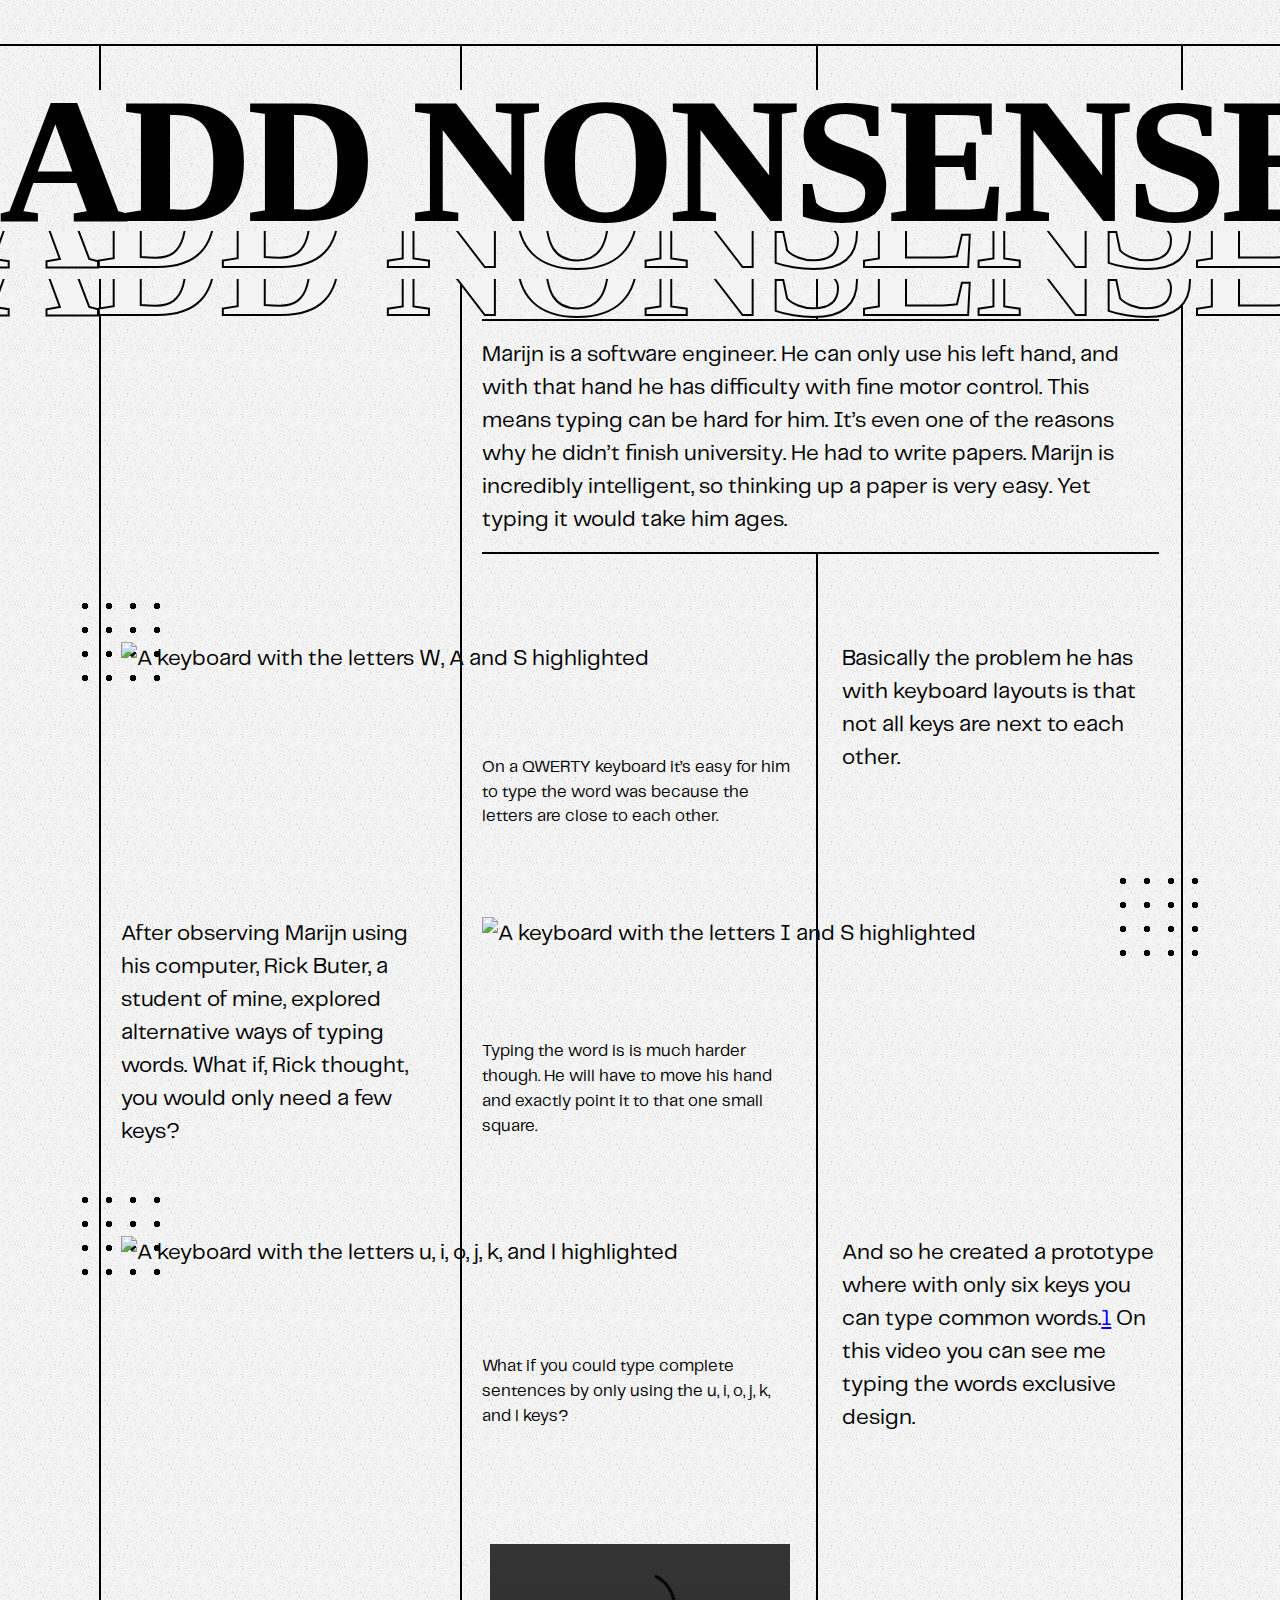
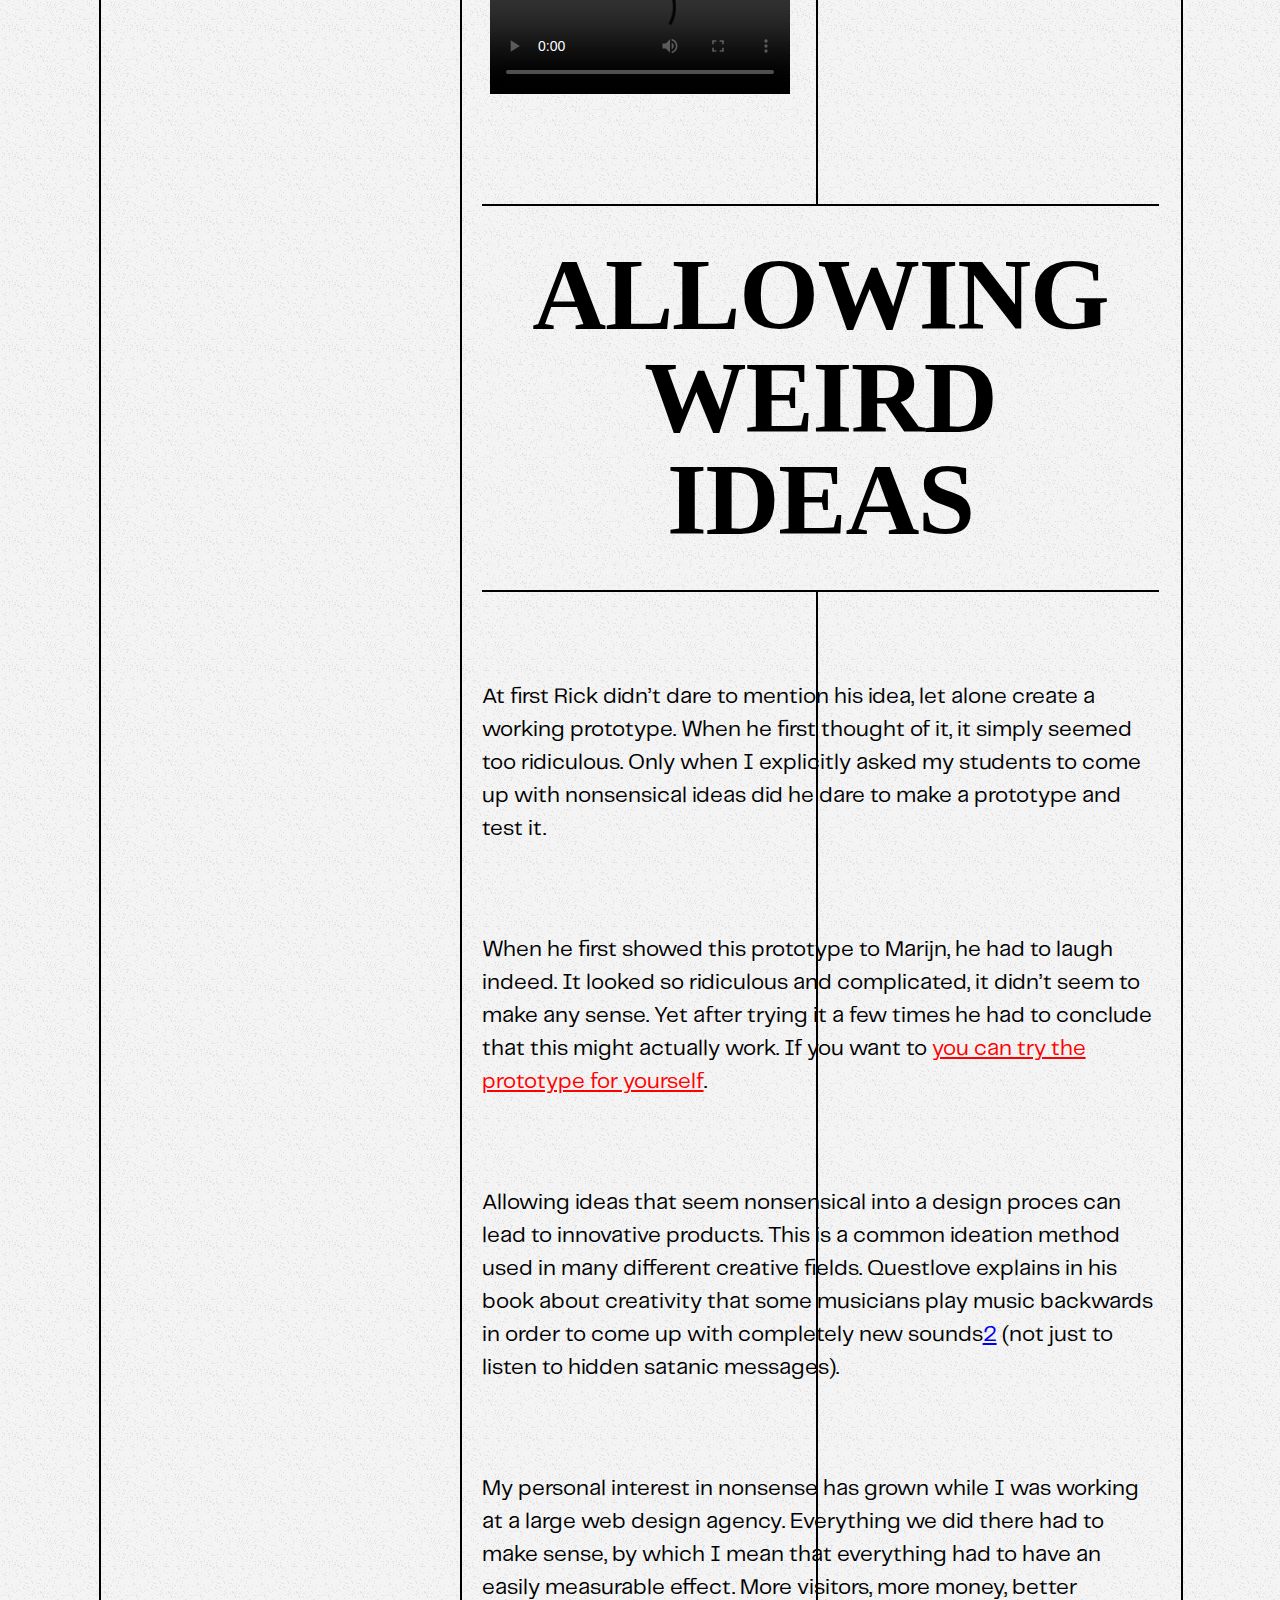
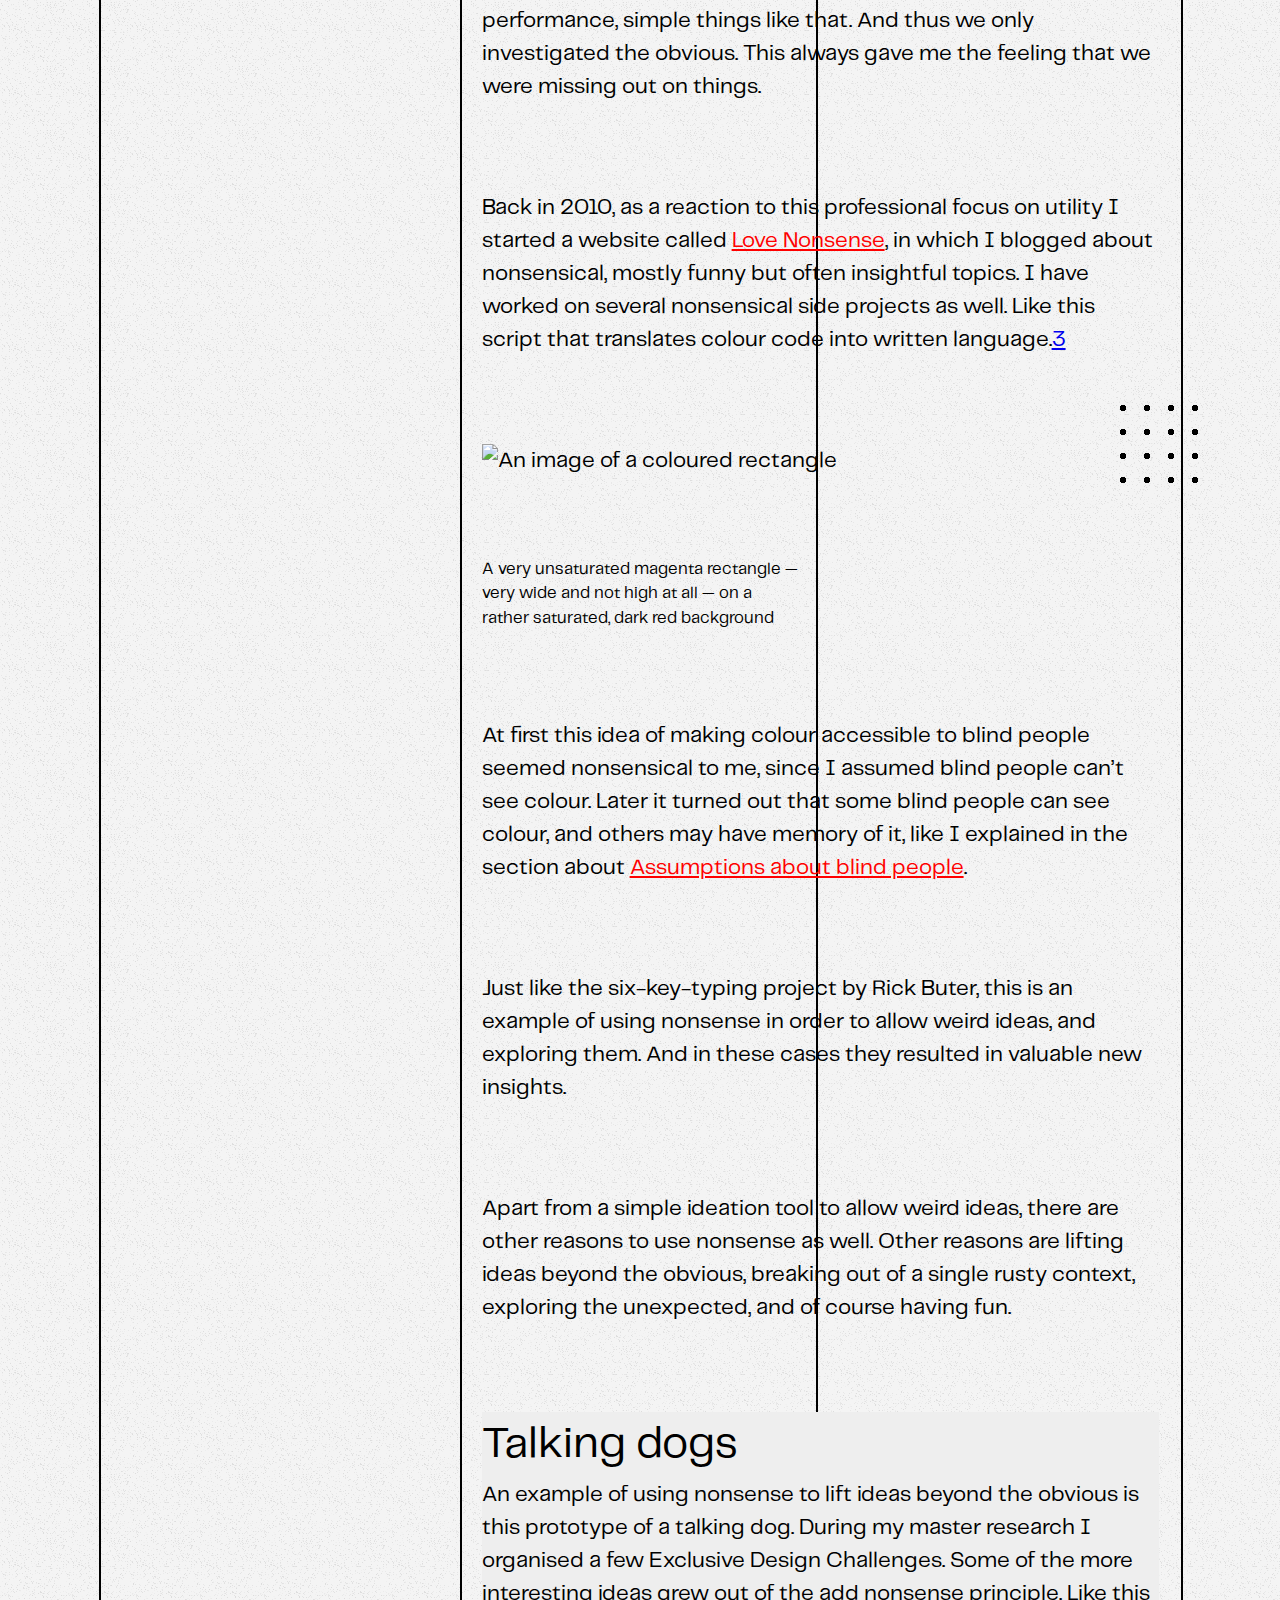
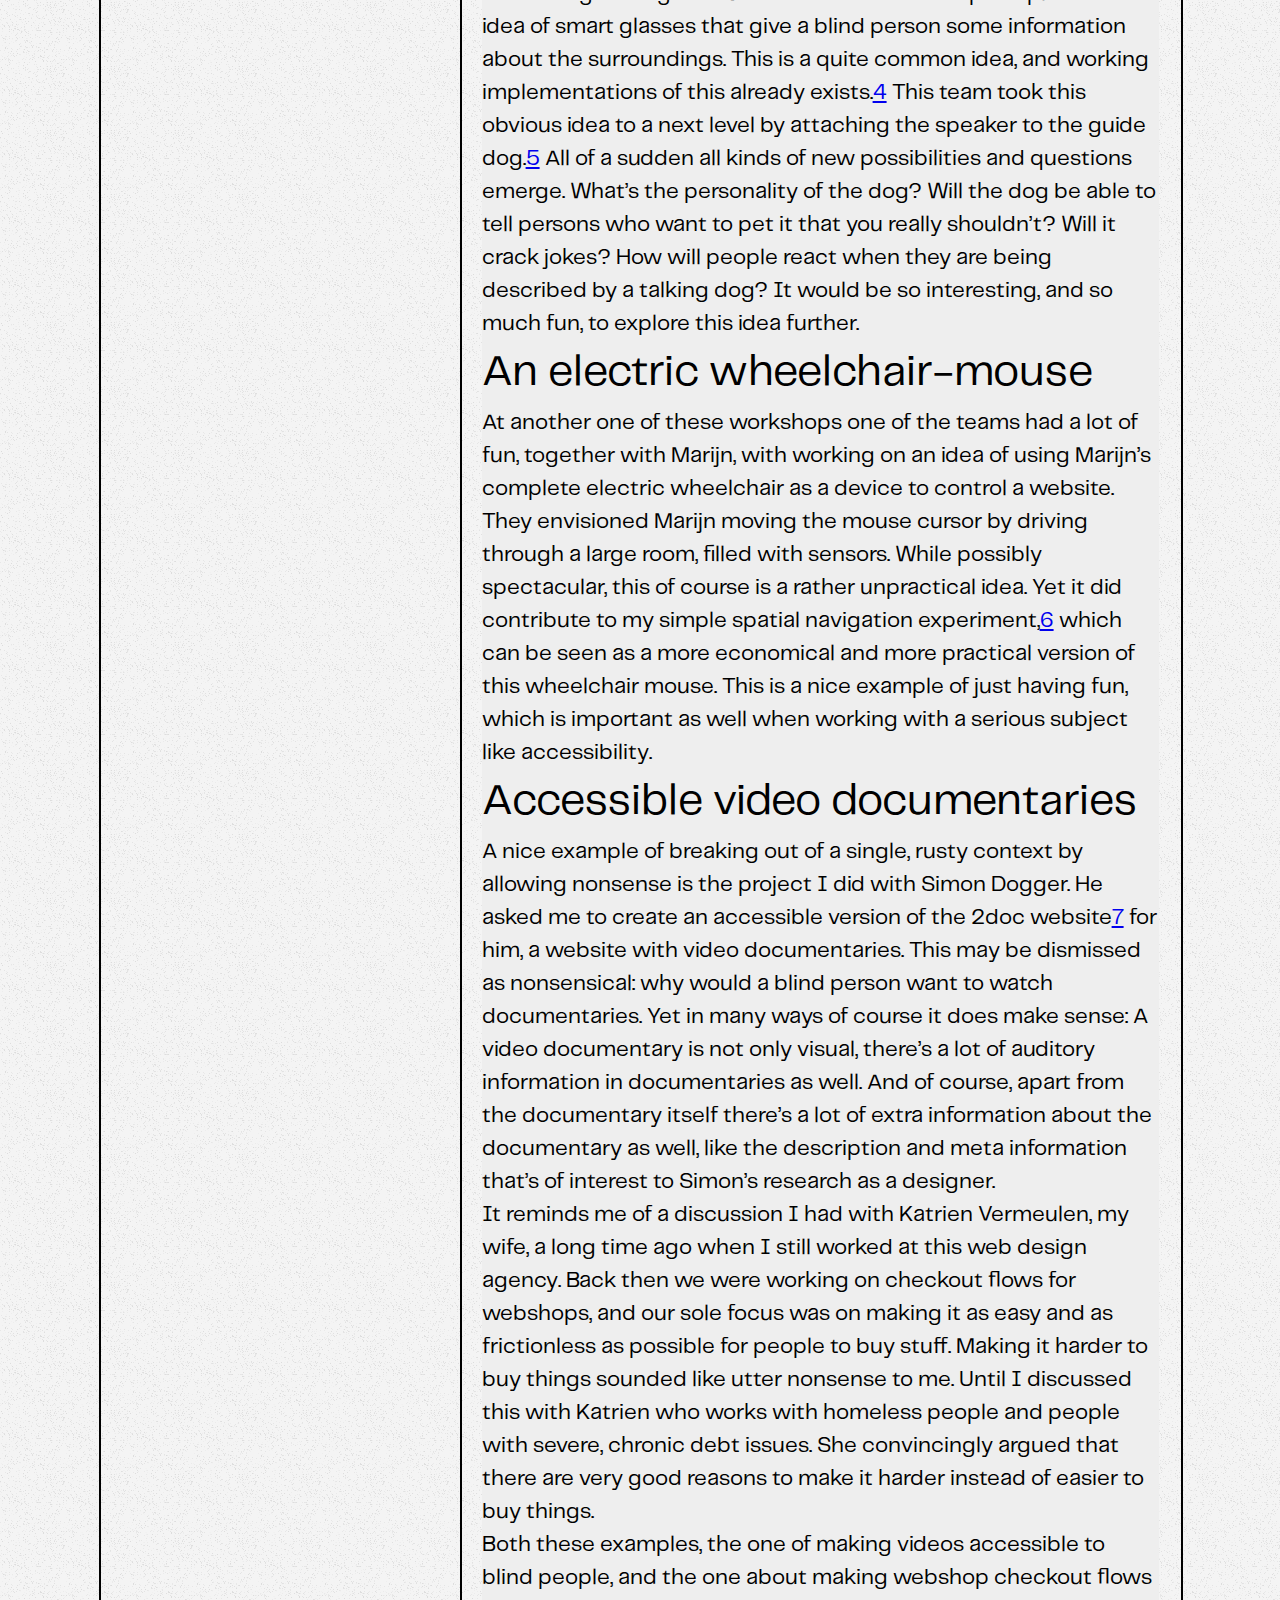
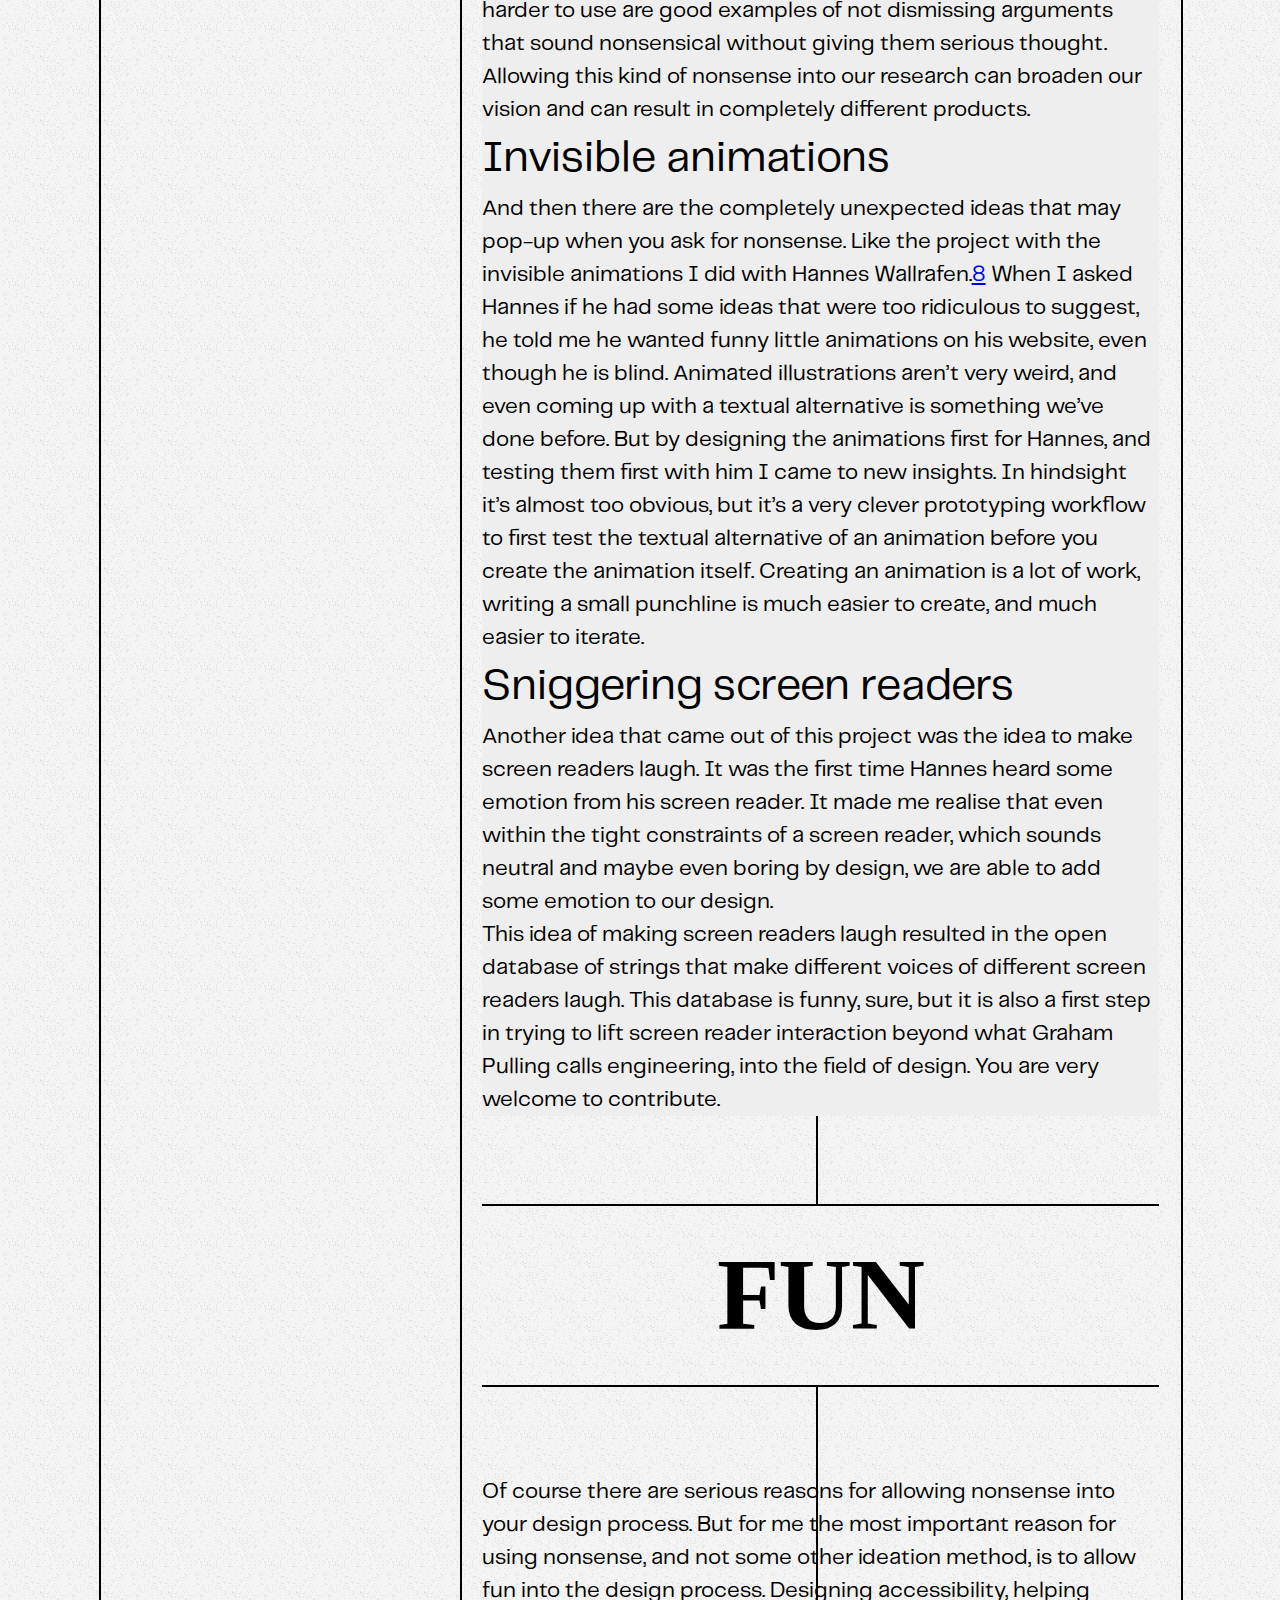
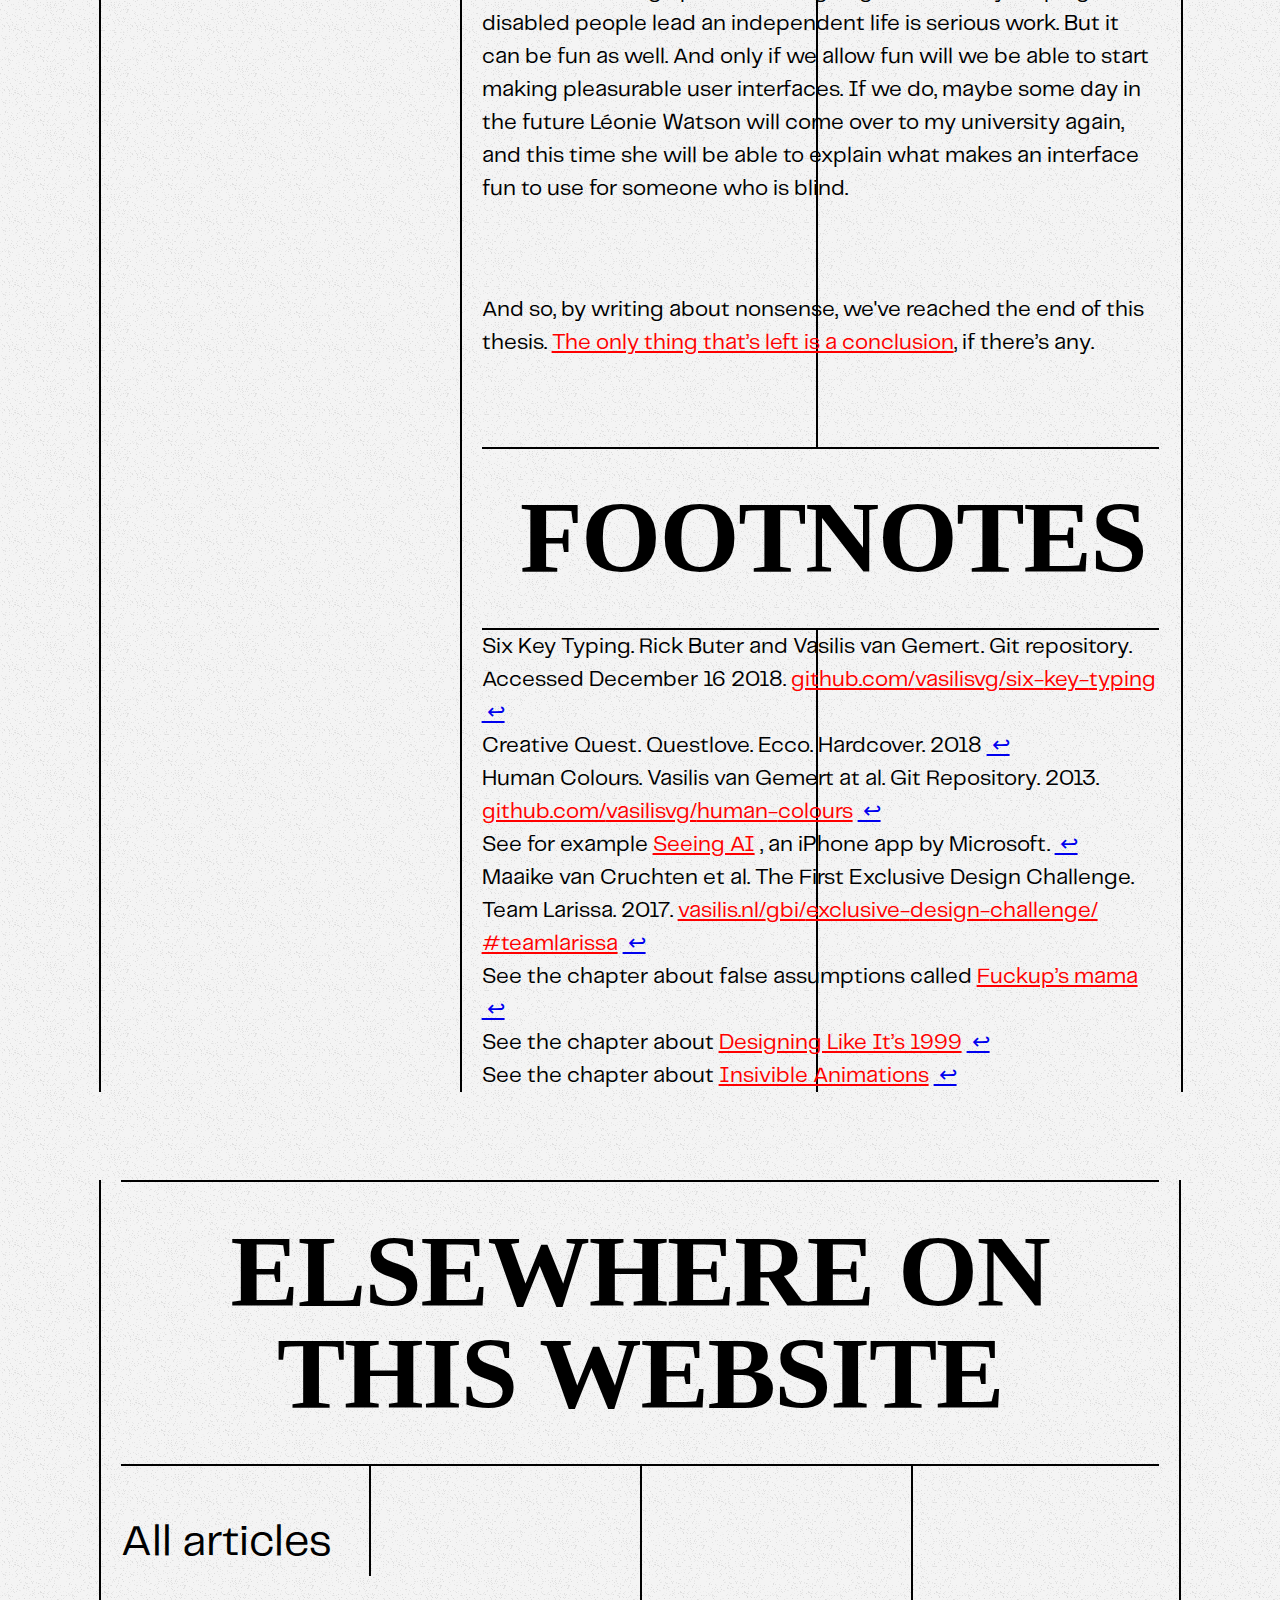
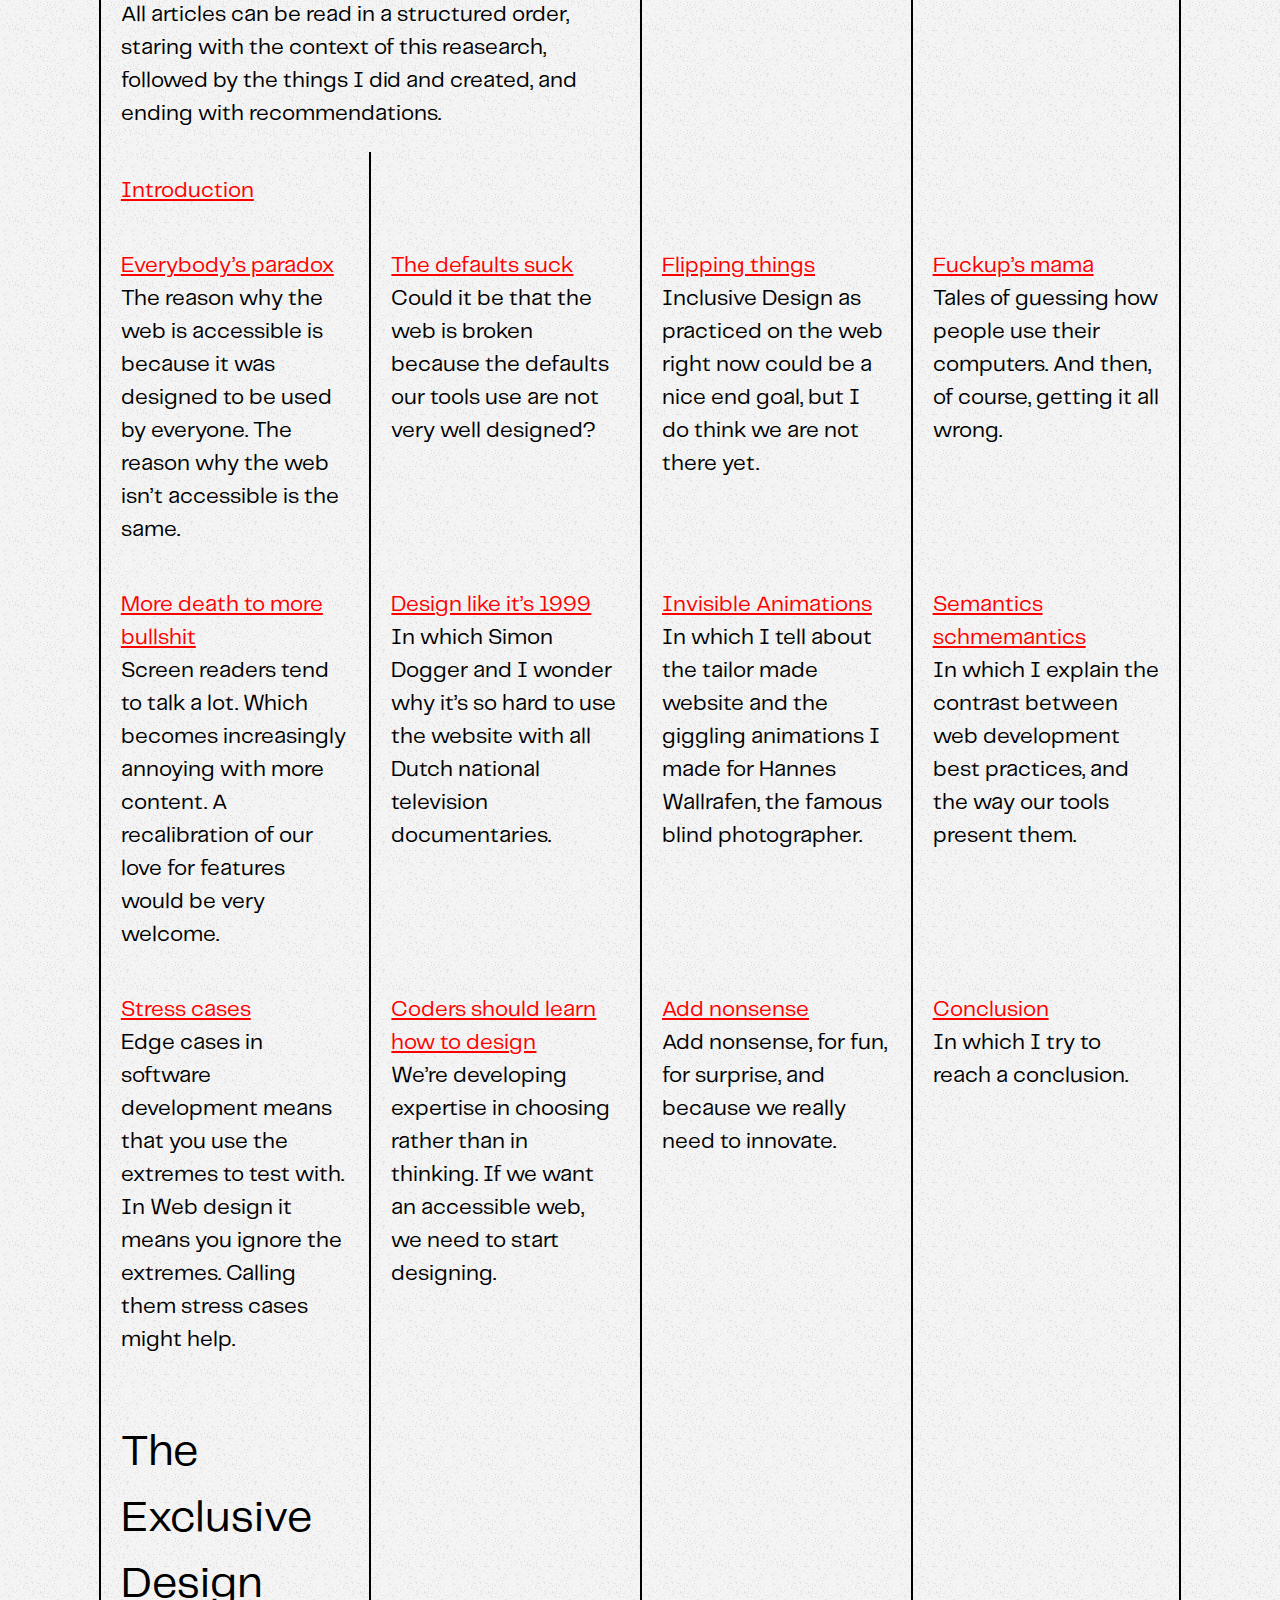
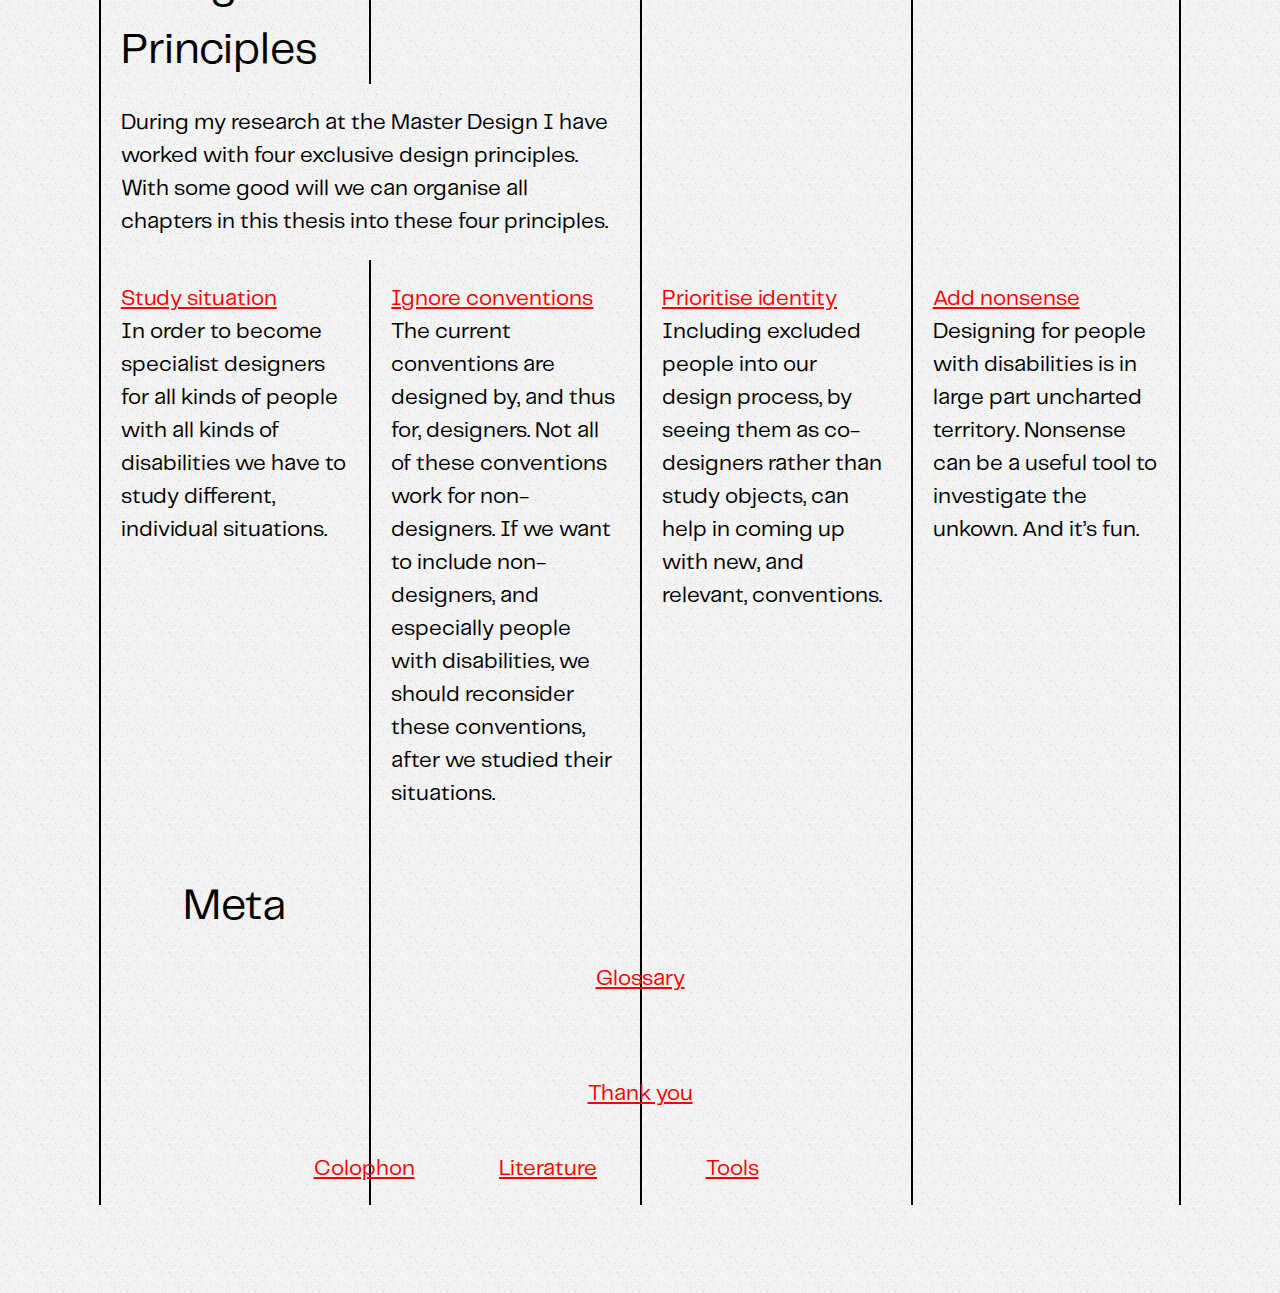
==== zengarden/index.html @ 87283e1d "Work in progress, end of week 2" ====
<!DOCTYPE html>
<html lang="en">
<head>
	<meta charset="utf-8"/>
	<title>Add nonsense</title>
	<meta name="viewport" content="width=device-width, initial-scale=1">
	<link rel="stylesheet" href="styles.css">
</head>
<body>

<main>
	<h1>Add nonsense</h1>

	<p>Marijn is a software engineer. He can only use his left hand, and with that hand he has difficulty with fine motor control. This means typing can be hard for him. It’s even one of the reasons why he didn’t finish university. He had to write papers. Marijn is incredibly intelligent, so thinking up a paper is very easy. Yet typing it would take him ages.</p>

	<p>Basically the problem he has with keyboard layouts is that not all keys are next to each other.</p>

	<figure>
		<img src="https://exclusive-design.vasilis.nl/images/marijn-was.jpg" alt="A keyboard with the letters W, A and S highlighted" />
		<figcaption>On a QWERTY keyboard it’s easy for him to type the word <em>was</em> because the letters are close to each other.</figcaption>
	</figure>

	<figure>
		<img src="https://exclusive-design.vasilis.nl/images/marijn-is.jpg" alt="A keyboard with the letters I and S highlighted" />
		<figcaption>Typing the word <em>is</em> is much harder though. He will have to move his hand and exactly point it to that one small square.</figcaption>
	</figure>

	<p>After observing Marijn using his computer, Rick Buter, a student of mine, explored alternative ways of typing words. What if, Rick thought, you would only need a few keys?</p>

	<figure>
		<img src="https://exclusive-design.vasilis.nl/images/marijn-prototype.jpg" alt="A keyboard with the letters u, i, o, j, k, and l highlighted" />
		<figcaption>What if you could type complete sentences by only using the u, i, o, j, k, and l keys?</figcaption>
	</figure>

	<p>And so he created a prototype where <a>with only six keys you can type common words.</a><a href="#fn-1" id="fnref-1" title="see footnote" class="footnote"><sup>1</sup></a> On this video you can see me typing the words <em>exclusive design</em>.</p>

	<video controls="">
		<source src="https://exclusive-design.vasilis.nl/images/six-key.mp4" type="video/mp4">
		<source src="https://exclusive-design.vasilis.nl/images/six-key.webm" type="video/webm">
	</video>

	<h2 id="allowingweirdideas">Allowing weird ideas</h2>

	<p>At first Rick didn’t dare to mention his idea, let alone create a working prototype. When he first thought of it, it simply seemed too ridiculous. Only when I explicitly asked my students to come up with nonsensical ideas did he dare to make a prototype and test it.</p>

	<p>When he first showed this prototype to Marijn, he had to laugh indeed. It looked so ridiculous and complicated, it didn&#8217;t seem to make any sense. Yet after trying it a few times he had to conclude that this might actually work. If you want to <a href="https://vasilisvg.github.io/six-key-typing/">you can try the prototype for yourself</a>.</p>

	<p>Allowing ideas that seem nonsensical into a design proces can lead to innovative products. This is a common ideation method used in many different creative fields. Questlove explains in his book about creativity that some <a>musicians play music backwards in order to come up with completely new sounds</a><a href="#fn-2" id="fnref-2" title="see footnote" class="footnote"><sup>2</sup></a> (not just to listen to hidden satanic messages).</p>

	<p>My personal interest in nonsense has grown while I was working at a large web design agency. Everything we did there had to make sense, by which I mean that everything had to have an easily measurable effect. More visitors, more money, better performance, simple things like that. And thus we only investigated the obvious. This always gave me the feeling that we were missing out on things.</p>

	<p>Back in 2010, as a reaction to this professional focus on <em>utility</em> I started a website called <a href="https://lovenonsense.com/">Love Nonsense</a>, in which I blogged about nonsensical, mostly funny but often insightful topics. I have worked on several nonsensical side projects as well. Like this <a>script that translates colour code into written language.</a><a href="#fn-3" id="fnref-3" title="see footnote" class="footnote"><sup>3</sup></a></p>

	<figure>
		<img src="https://exclusive-design.vasilis.nl/images/rectangle.png" alt="An image of a coloured rectangle"/></div>
		<figcaption>A very unsaturated magenta rectangle — very wide and not high at all — on a rather saturated, dark red background</figcaption>
	</figure>

	<p>At first this idea of making colour accessible to blind people seemed nonsensical to me, since I assumed blind people can’t see colour. Later it turned out that some blind people can see colour, and others may have memory of it, like I explained in the section about <a href="https://exclusive-design.vasilis.nl/fuckups-mama/#assumptionsaboutblindpeople">Assumptions about blind people</a>.</p>

	<p>Just like the six-key-typing project by Rick Buter, this is an example of using nonsense in order to allow weird ideas, and exploring them. And in these cases they resulted in valuable new insights.</p>

	<p>Apart from a simple ideation tool to allow weird ideas, there are other reasons to use nonsense as well. Other reasons are lifting ideas beyond the obvious, breaking out of a single rusty context, exploring the unexpected, and of course having fun.</p>

	<aside>
		<h3 id="talkingdogs">Talking dogs</h3>

		<p>An example of using nonsense to lift ideas beyond the obvious is this prototype of a talking dog. During my master research I organised a few Exclusive Design Challenges. Some of the more interesting ideas grew out of the <em>add nonsense</em> principle. Like this idea of smart glasses that give a blind person some information about the surroundings. This is a quite common idea, and <a>working implementations of this already exists.</a><a href="#fn-4" id="fnref-4" title="see footnote" class="footnote"><sup>4</sup></a> This team took this obvious idea to a next level by <a>attaching the speaker to the guide dog.</a><a href="#fn-5" id="fnref-5" title="see footnote" class="footnote"><sup>5</sup></a> All of a sudden all kinds of new possibilities and questions emerge. What’s the personality of the dog? Will the dog be able to tell persons who want to pet it that you really shouldn’t? Will it crack jokes? How will people react when they are being described by a talking dog? It would be so interesting, and so much fun, to explore this idea further.</p>
		
		<h3 id="anelectricwheelchair-mouse">An electric wheelchair-mouse</h3>
		
		<p>At another one of these workshops one of the teams had a lot of fun, together with Marijn, with working on an idea of using Marijn’s complete electric wheelchair as a device to control a website. They envisioned Marijn moving the mouse cursor by driving through a large room, filled with sensors. While possibly spectacular, this of course is a rather unpractical idea. Yet it did contribute to my <a>simple spatial navigation experiment,</a><a href="#fn-6" id="fnref-6" title="see footnote" class="footnote"><sup>6</sup></a> which can be seen as a more economical and more practical version of this wheelchair mouse. This is a nice example of just having fun, which is important as well when working with a serious subject like accessibility.</p>
		
		<h3 id="accessiblevideodocumentaries">Accessible video documentaries</h3>
		
		<p>A nice example of breaking out of a single, rusty context by allowing nonsense is the project I did with Simon Dogger. He asked me to create <a>an accessible version of the 2doc website</a><a href="#fn-7" id="fnref-7" title="see footnote" class="footnote"><sup>7</sup></a> for him, a website with video documentaries. This may be dismissed as nonsensical: why would a blind person want to watch documentaries. Yet in many ways of course it does make sense: A video documentary is not only visual, there’s a lot of auditory information in documentaries as well. And of course, apart from the documentary itself there’s a lot of extra information about the documentary as well, like the description and meta information that’s of interest to Simon’s research as a designer.</p>
		
		<p>It reminds me of a discussion I had with Katrien Vermeulen, my wife, a long time ago when I still worked at this web design agency. Back then we were working on checkout flows for webshops, and our sole focus was on making it as easy and as frictionless as possible for people to buy stuff. Making it harder to buy things sounded like utter nonsense to me. Until I discussed this with Katrien who works with homeless people and people with severe, chronic debt issues. She convincingly argued that there are very good reasons to make it harder instead of easier to buy things.</p>
		
		<p>Both these examples, the one of making videos accessible to blind people, and the one about making webshop checkout flows harder to use are good examples of not dismissing arguments that sound nonsensical without giving them serious thought. Allowing this kind of nonsense into our research can broaden our vision and can result in completely different products.</p>
		
		<h3 id="invisibleanimations">Invisible animations</h3>
		
		<p>And then there are the completely unexpected ideas that may pop-up when you ask for nonsense. Like the project with <a>the invisible animations I did with Hannes Wallrafen.</a><a href="#fn-8" id="fnref-8" title="see footnote" class="footnote"><sup>8</sup></a> When I asked Hannes if he had some ideas that were too ridiculous to suggest, he told me he wanted funny little animations on his website, even though he is blind. Animated illustrations aren’t very weird, and even coming up with a textual alternative is something we&#8217;ve done before. But by designing the animations first for Hannes, and testing them first with him I came to new insights. In hindsight it’s almost too obvious, but it’s a very clever prototyping workflow to first test the textual alternative of an animation before you create the animation itself. Creating an animation is a lot of work, writing a small punchline is much easier to create, and much easier to iterate.</p>
		
		<h3 id="sniggeringscreenreaders">Sniggering screen readers</h3>
		
		<p>Another idea that came out of this project was the idea to make screen readers laugh. It was the first time Hannes heard some emotion from his screen reader. It made me realise that even within the tight constraints of a screen reader, which sounds neutral and maybe even boring by design, we are able to add some emotion to our design.</p>
		
		<p>This idea of making screen readers laugh resulted in the open database of strings that make different voices of different screen readers laugh. This database is funny, sure, but it is also a first step in trying to lift screen reader interaction beyond what Graham Pulling calls engineering, into the field of design. You are very welcome to contribute.</p>
			
	</aside>


	<h2 id="fun">Fun</h2>

	<p>Of course there are serious reasons for allowing nonsense into your design process. But for me the most important reason for using nonsense, and not some other ideation method, is to allow <em>fun</em> into the design process. Designing accessibility, helping disabled people lead an independent life is serious work. But it can be fun as well. And only if we allow fun will we be able to start making pleasurable user interfaces. If we do, maybe some day in the future Léonie Watson will come over to my university again, and this time she will be able to explain what makes an interface fun to use for someone who is blind.</p>

	<p>And so, by writing about nonsense, we've reached the end of this thesis. <a href="https://exclusive-design.vasilis.nl/conclusion/">The only thing that’s left is a conclusion</a>, if there’s any.</p>

	<section>
		<h2>footnotes</h2>
		<ol>
			<li id="fn-1">
				<p>Six Key Typing. Rick Buter and Vasilis van Gemert. Git repository. Accessed December 16 2018. <a href="https://github.com/vasilisvg/six-key-typing">github.com/<wbr>vasilisvg/<wbr>six-<wbr>key-<wbr>typing</a> <a href="#fnref-1" title="return to body" class="reversefootnote">&#160;&#8617;</a></p>
			</li>
			<li id="fn-2">
				<p>Creative Quest. Questlove. Ecco. Hardcover. 2018 <a href="#fnref-2" title="return to body" class="reversefootnote">&#160;&#8617;</a></p>
			</li>
			<li id="fn-3">
				<p>Human Colours. Vasilis van Gemert at al. Git Repository. 2013. <a href="https://github.com/vasilisvg/human-colours">github.com/<wbr>vasilisvg/<wbr>human-<wbr>colours</a> <a href="#fnref-3" title="return to body" class="reversefootnote">&#160;&#8617;</a></p>
			</li>
			<li id="fn-4">
				<p>See for example <a href="https://www.microsoft.com/en-us/seeing-ai/">Seeing AI</a> , an iPhone app by Microsoft. <a href="#fnref-4" title="return to body" class="reversefootnote">&#160;&#8617;</a></p>
			</li>
			<li id="fn-5">
				<p>Maaike van Cruchten et al. The First Exclusive Design Challenge. Team Larissa. 2017. <a href="https://vasilis.nl/gbi/exclusive-design-challenge/#teamlarissa">vasilis.nl/<wbr>gbi/<wbr>exclusive-<wbr>design-<wbr>challenge/<wbr>#teamlarissa</a> <a href="#fnref-5" title="return to body" class="reversefootnote">&#160;&#8617;</a></p>
			</li>
			<li id="fn-6">
				<p>See the chapter about false assumptions called <a href="https://exclusive-design.vasilis.nl/fuckups-mama/">Fuckup’s mama</a> <a href="#fnref-6" title="return to body" class="reversefootnote">&#160;&#8617;</a></p>
			</li>
			<li id="fn-7">
				<p>See the chapter about <a href="https://exclusive-design.vasilis.nl/design-like-its-1999/">Designing Like It’s 1999</a> <a href="#fnref-7" title="return to body" class="reversefootnote">&#160;&#8617;</a></p>
			</li>
			<li id="fn-8">
				<p>See the chapter about <a href="https://exclusive-design.vasilis.nl/invisible-animations/">Insivible Animations</a> <a href="#fnref-8" title="return to body" class="reversefootnote">&#160;&#8617;</a></p>
			</li>
		</ol>
	</section>

</main>

<footer>
	<h2>Elsewhere on this website</h2>
	<section>
		<h3>All articles</h3>
		<p>All articles can be read in a structured order, staring with the context of this reasearch, followed by the things I did and created, and ending with recommendations.</p>
		<ul>
			<li>
				<p><a href="https://exclusive-design.vasilis.nl/">Introduction</a></p></li>
			<li>
				<p><a href="https://exclusive-design.vasilis.nl/everybodys-paradox/">Everybody’s paradox</a></p>
				<p>The reason why the web is accessible is because it was designed to be used by everyone. The reason why the web isn’t accessible is the same.</p>
			</li>
			<li>
				<p><a href="https://exclusive-design.vasilis.nl/the-defaults-suck/">The defaults suck</a></p>
				<p>Could it be that the web is broken because the defaults our tools use are not very well designed?</p>
			</li>
			<li>
				<p><a href="https://exclusive-design.vasilis.nl/flipping-things/">Flipping things</a></p>
				<p>Inclusive Design as practiced on the web right now could be a nice end goal, but I do think we are not there yet.</p>
			</li>
			<li>
				<p><a href="https://exclusive-design.vasilis.nl/fuckups-mama/">Fuckup’s mama</a></p>
				<p>Tales of guessing how people use their computers. And then, of course, getting it all wrong.</p>
			</li>
			<li>
				<p><a href="https://exclusive-design.vasilis.nl/more-death-to-more-bullshit/">More death to more bullshit</a></p>
				<p>Screen readers tend to talk a lot. Which becomes increasingly annoying with more content. A recalibration of our love for features would be very welcome.</p>
			</li>
			<li>
				<p><a href="https://exclusive-design.vasilis.nl/design-like-its-1999/">Design like it’s 1999</a></p>
				<p>In which Simon Dogger and I wonder why it’s so hard to use the website with all Dutch national television documentaries.</p>
			</li>
			<li>
				<p><a href="https://exclusive-design.vasilis.nl/invisible-animations/">Invisible Animations</a></p>
				<p>In which I tell about the tailor made website and the giggling animations I made for Hannes Wallrafen, the famous blind photographer.</p>
			</li>
			<li>
				<p><a href="https://exclusive-design.vasilis.nl/semantics-schmemantics/">Semantics schmemantics</a></p>
				<p>In which I explain the contrast between web development best practices, and the way our tools present them.</p>
			</li>
			<li>
				<p><a href="https://exclusive-design.vasilis.nl/stress-cases/">Stress cases</a></p>
				<p>Edge cases in software development means that you use the extremes to test with. In Web design it means you ignore the extremes. Calling them stress cases might help.</p>
			</li>
			<li>
				<p><a href="https://exclusive-design.vasilis.nl/coders-should-learn-how-to-design/">Coders should learn how to design</a></p>
				<p>We’re developing expertise in choosing rather than in thinking. If we want an accessible web, we need to start designing.</p>
			</li>
			<li>
				<p><a href="https://exclusive-design.vasilis.nl/add-nonsense/">Add nonsense</a></p>
				<p>Add nonsense, for fun, for surprise, and because we really need to innovate.</p>
			</li>
			<li>
				<p><a href="https://exclusive-design.vasilis.nl/conclusion/">Conclusion</a></p>
				<p>In which I try to reach a conclusion.</p>
			</li>
		</ul>
	</section>
	<section>
		<h3>The Exclusive Design Principles</h3>
		<p>During my research at the Master Design I have worked with four exclusive design principles. With some good will we can organise all chapters in this thesis into these four principles.</p>
		<ol>
			<li>
				<p><a href="https://exclusive-design.vasilis.nl/principles/study-situation/">Study situation</a></p>
				<p>In order to become specialist designers for all kinds of people with all kinds of disabilities we have to study different, individual situations.</p>
			</li>
			<li>
				<p><a href="https://exclusive-design.vasilis.nl/principles/ignore-conventions/">Ignore conventions</a></p>
				<p>The current conventions are designed by, and thus for, designers. Not all of these conventions work for non-designers. If we want to include non-designers, and especially people with disabilities, we should reconsider these conventions, after we studied their situations.</p>
			</li>
			<li>
				<p><a href="https://exclusive-design.vasilis.nl/principles/prioritise-identity/">Prioritise identity</a></p>
				<p>Including excluded people into our design process, by seeing them as co-designers rather than study objects, can help in coming up with new, and relevant, conventions.</p>
			</li>
			<li>
				<p><a href="https://exclusive-design.vasilis.nl/principles/add-nonsense/">Add nonsense</a></p>
				<p>Designing for people with disabilities is in large part uncharted territory. Nonsense can be a useful tool to investigate the unkown. And it’s fun.</p>
			</li>
		</ol>
	</section>
	<section>
		<h3>Meta</h3>
		<ul>
			<li><a href="https://exclusive-design.vasilis.nl/thesaurus/">Glossary</a></li>
			<li><a href="https://exclusive-design.vasilis.nl/colophon/">Colophon</a></li>
			<li><a href="https://exclusive-design.vasilis.nl/literature/">Literature</a></li>
			<li><a href="https://exclusive-design.vasilis.nl/thank-you/">Thank you</a></li>
			<li><a href="https://exclusive-design.vasilis.nl/tools/">Tools</a></li>
		</ul>
	</section>
</footer>
	
<!-- HTML taken and improved from https://exclusive-design.vasilis.nl/add-nonsense/ -->
</body>
</html>
---- zengarden/styles.css ----
/* http://meyerweb.com/eric/tools/css/reset/ 
   v2.0 | 20110126
   License: none (public domain)
*/

html, body, div, span, applet, object, iframe, h1, h2, h3, h4, h5, h6, p, blockquote, pre, a, abbr, acronym, address, big, cite, code, del, dfn, em, img, ins, kbd, q, s, samp, small, strike, strong, sub, sup, tt, var, b, u, i, center, dl, dt, dd, ol, ul, li, fieldset, form, label, legend, table, caption, tbody, tfoot, thead, tr, th, td, article, aside, canvas, details, embed, figure, figcaption, footer, header, hgroup, menu, nav, output, ruby, section, summary, time, mark, audio, video { margin: 0; padding: 0; border: 0; font-size: 100%; font: inherit; vertical-align: baseline; } article, aside, details, figcaption, figure, footer, header, hgroup, menu, nav, section { display: block; } body { line-height: 1; } ol, ul { list-style: none; } blockquote, q { quotes: none; } blockquote:before, blockquote:after, q:before, q:after { content: ''; content: none; } table { border-collapse: collapse; border-spacing: 0; }

/**
 * Start
 */

/* Variables */

:root {
  /* Colors */
  --black: #000;
  --white: #fff;
  --color-background: #f4f4f4;
  --color-grid-lines: #000;

  --grid-lines-width: 2px;

  /* Typography */
  --h1-font-size: 10vw;

  /* Spacing */
  --margin: 6vw;

  /* Easings */
  --easeInOutCubic: cubic-bezier(0.65, 0, 0.35, 1);

  /* Misc */
  --noise: url('[data-uri]');
}

/* Fonts */

@font-face {
  font-family: 'Telegraf';
  src: url('./fonts/Telegraf-UltraLight.otf');
  font-weight: 200;
  font-style: normal;
  font-display: swap;
}

@font-face {
  font-family: 'Telegraf';
  src: url('./fonts/Telegraf-Regular.otf');
  font-weight: 400;
  font-style: normal;
  font-display: swap;
}

@font-face {
  font-family: 'Telegraf';
  src: url('./fonts/Telegraf-UltraBold.otf');
  font-weight: 700;
  font-style: normal;
  font-display: swap;
}

/* Base */

*, *::before, *::after {
  box-sizing: inherit;
}

html {
  font-size: 10px;
  box-sizing: border-box
}

body {
  display: flex;
  flex-direction: column;
  font-family: 'Telegraf', -apple-system, BlinkMacSystemFont, 'Segoe UI', Roboto, Oxygen, Ubuntu, Cantarell, 'Open Sans', 'Helvetica Neue', sans-serif;
  font-size: 22px;
  line-height: 1.5;
  background-color: var(--color-background);
  background-image: var(--noise);
  -webkit-font-smoothing: antialiased;
  -moz-osx-font-smoothing: grayscale;
  overflow-x: hidden;
}

img, video {
  max-width: 100%;
}

main {
  position: relative;
  display: grid;
  grid-template-columns: var(--margin) repeat(3, minmax(0, 1fr)) var(--margin);
  gap: 4em 2em;
  margin: 2em auto 0 auto;
  border-top: var(--grid-lines-width) solid var(--color-grid-lines);
  padding-top: 2em;
  max-width: 1800px;
}

main::before,
main::after,
footer::before,
footer::after {
  content: "";
  position: absolute;
  height: 100%;
  border-left: var(--grid-lines-width) solid var(--color-grid-lines);
  border-right: var(--grid-lines-width) solid var(--color-grid-lines);
  margin-left: -1em;
  z-index: -3;
}

main::before {
  grid-column: 3 / 3;
  width: calc(100% + 2em - var(--grid-lines-width));
}

main::after {
  left: calc(var(--margin) + 2em);
  right: calc(var(--margin) + 1em - var(--grid-lines-width));
}

footer {
  position: relative;
}

footer::before {
  grid-column: 2 / 4;
  width: calc(100% + 2em + var(--grid-lines-width));
  background: linear-gradient(
    90deg,
    transparent calc(50% - 1px),
    var(--color-grid-lines) 0,
    var(--color-grid-lines) calc(50% + var(--grid-lines-width) / 2),
    transparent 0
  );
}

footer::after {
  grid-column: 5 / 6;
  width: calc(100% + 2em)
}

/* Typography */

h1, h2, h3 {}

h1 {
  position: relative;
  font-family: 'Kanit';
  font-weight: 800;
  font-size: clamp(42px, 13.8vw, 250px);
  letter-spacing: -.02em;
  padding: 0rem 0;
  white-space: nowrap;
  grid-column: 1 / -1 !important;
  text-transform: uppercase;
  line-height: .8;
  text-align: center;
  -webkit-text-stroke: var(--grid-lines-width) var(--black);
  background-color: var(--color-background);
  background-image: var(--noise);
}

h1::before,
h1::after {
  content: "Add nonsense";
  color: var(--color-background);
  -webkit-text-stroke: var(--grid-lines-width) var(--black);
  position: absolute;
  left: 50%;
  transform: translateX(-50%);
}

h1::before {
  top: 3.7vw;
  padding: 0 10px;
  background-color: var(--color-background);
  background-image: var(--noise);
  z-index: -1;
}

h1::after {
  top: 7.4vw;
  z-index: -2;
}


h2 {
  position: relative;
  grid-column: 1 / -1;
  background-color: var(--color-background);
  background-image: var(--noise);
  font-family: 'Kanit';
  text-transform: uppercase;
  font-weight: 800;
  font-size: clamp(20px, 8vw, 150px);
  letter-spacing: -.012em;
  padding: calc(var(--margin) / 2);
  line-height: 1;
  text-align: center;
  border-top: var(--grid-lines-width) solid var(--color-grid-lines);
  border-bottom: var(--grid-lines-width) solid var(--color-grid-lines);
  overflow: hidden;
}

h3 {
  font-size: 2em;
}

/* Links */

/* External links */
a[href*="//"]:not([href^="#"]) {
  color: red;
}

/* Content */

main > * {
  grid-column: 3 / -2;
}

footer > * {
  grid-column: 2 / -2;
}

main > p:first-of-type {
  grid-column: 3 / -2;
  background-color: var(--color-background);
  background-image: var(--noise);
  border-top: var(--grid-lines-width) solid var(--color-grid-lines);
  border-bottom: var(--grid-lines-width) solid var(--color-grid-lines);
  padding: .75em 0;
}

figure {
  display: grid;
  grid-template-columns: repeat(2, 1fr);
  column-gap: 2em;
  row-gap: .75em;
}

figure::before {
  content: "";
  background-image: radial-gradient(#000 3px, #ffffff00 0px);
  background-size: 24px 24px;
  width: 96px;
  height: 96px;
  grid-row: 1;
  grid-column: 2;
  justify-self: end;
  transform: translate(48px, -48px);
  opacity: 1;
  z-index: -1;
}

figure:hover::before {
  opacity: 1;
}

figure:nth-of-type(odd) {
  grid-column: 2 / 4;
}

figure:nth-of-type(odd)::before {
  grid-column: 1;
  justify-self: start;
  transform: translate(-48px, -48px);
}

figure:nth-of-type(odd) figcaption {
  grid-column: 2;
}

figure img {
  grid-column: 1 / -1;
  grid-row: 1;
}

figure:first-of-type {
  grid-row: 3;
}

figure:nth-of-type(2) + p {
  grid-column: 2;
  grid-row: 4;
}

figure:nth-of-type(3) + p {
  grid-column: 4;
}

figcaption {
  font-size: .75em;
}

video {
  grid-column: 2 / -2;
  max-width: 1000px;
  margin: 0 auto;
  padding: 1em;
  background-color: var(--color-background);
  background-image: var(--noise);
}

aside {
  background: #eee;
}

main p:nth-child(3) {
  grid-column: 4;
}

main > h2 ~ p:nth-child(2) {
  grid-column: 2;
}

/* Footer */

footer {
  display: grid;
  grid-template-columns: var(--margin) repeat(4, 1fr) var(--margin);
  gap: 2em;
  margin: 4em 0;
}

footer section:last-child {
  grid-column: 2 / -2;
  text-align: center;
}

footer section:last-child ul {
  display: grid;
  grid-template-columns: repeat(4, 140px);
  justify-content: center;
}

footer section:last-child ul li:nth-child(4) {
  grid-column: 1 / -1;
  grid-row: 2;
  margin-top: 40px;
}

footer li {
  position: relative;
  padding: 1em 0;
  margin-bottom: -2px;
}

footer a::before {
  content: '';
  position: absolute;
  left: -1em;
  top: 0;
  right: -1em;
  bottom: 0;
}

footer > section {
  display: grid;
  grid-template-columns: repeat(4, 1fr);
  gap: 0 2em;
}

footer > section h3 + p {
  grid-column: 1 / 3;
  background-color: var(--color-background);
  background-image: var(--noise);
  padding: 1em 0;
}

footer a:focus {
  outline: none;
}

footer a:hover::before,
footer a:focus::before {
  background-color: rgb(6 0 255 / 3%);
  border-top: 2px solid #000;
  border-bottom: 2px solid #000;
}

footer ul, footer ol {
  grid-column: 1 / -1;
  display: grid;
  grid-template-columns: repeat(4, 1fr);
  gap: 0 2em;
}

footer ul li:first-child {
  grid-column: 1 / -1;
}
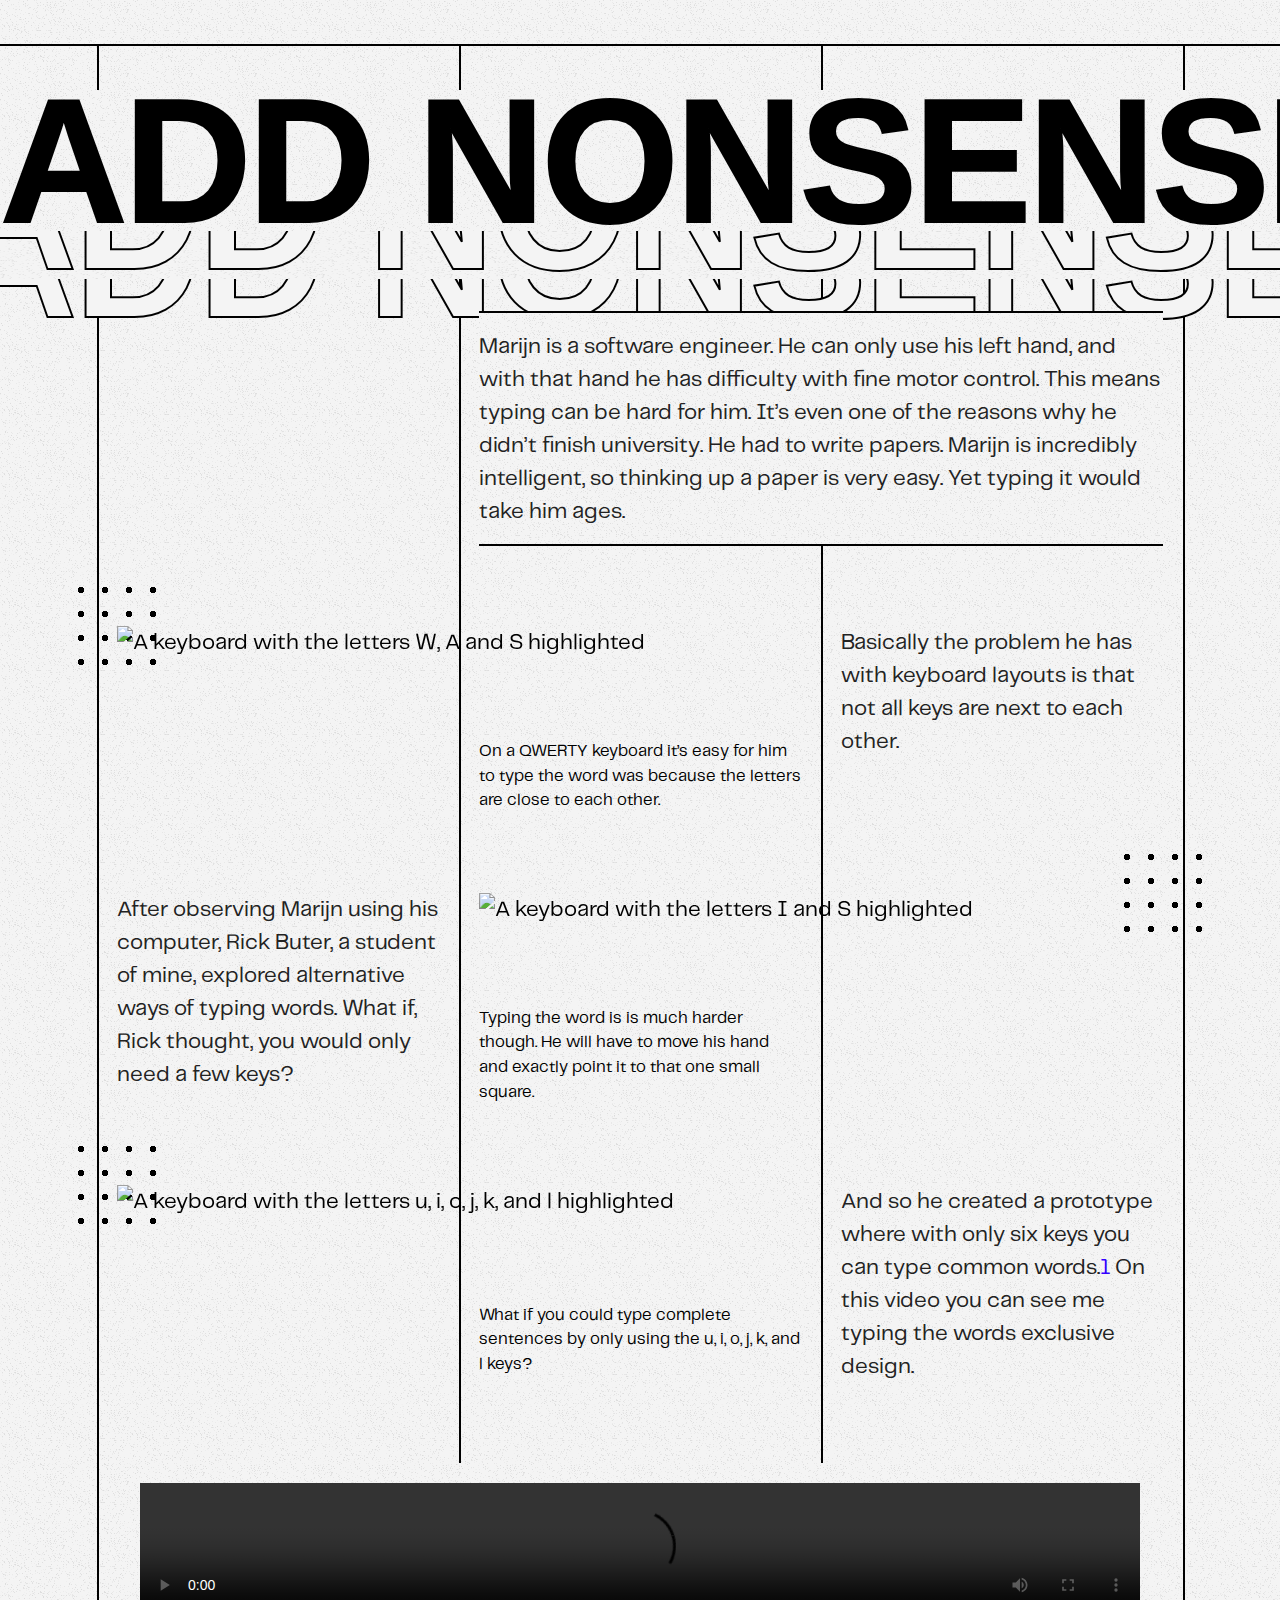
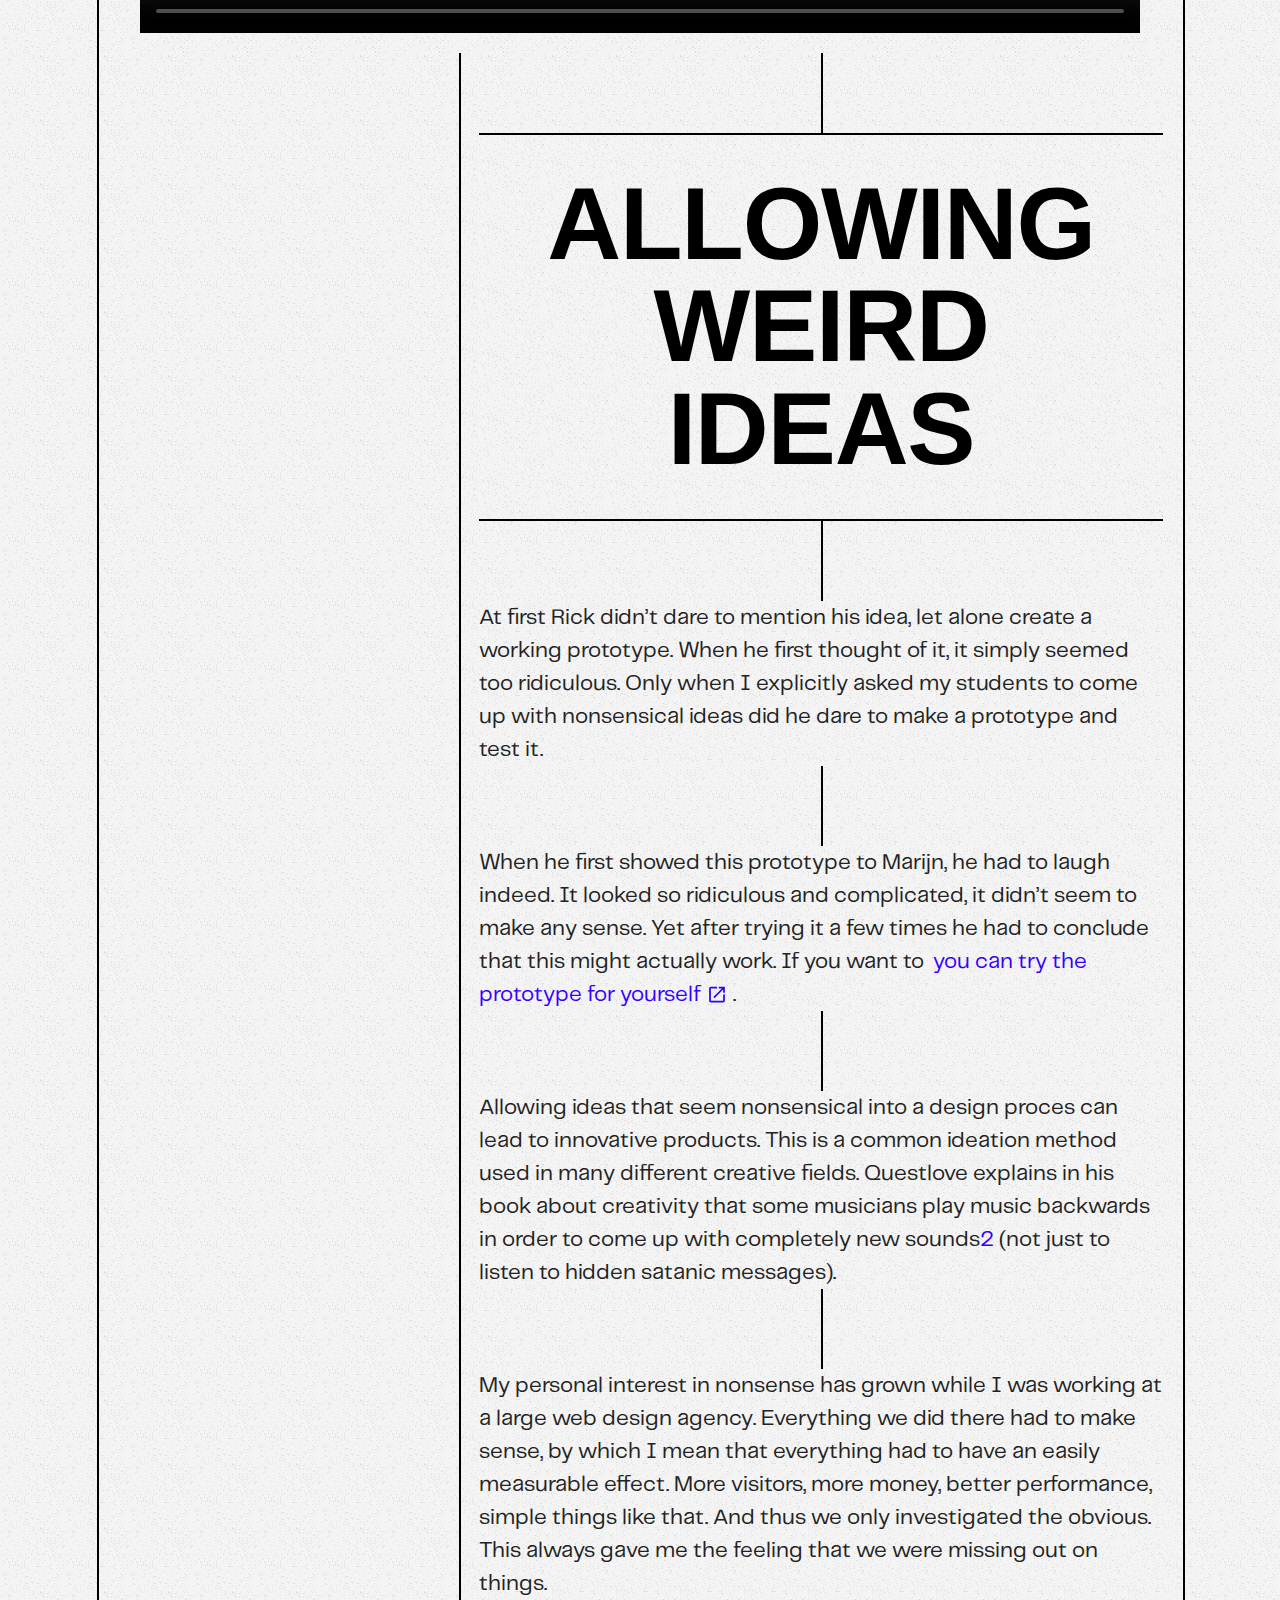
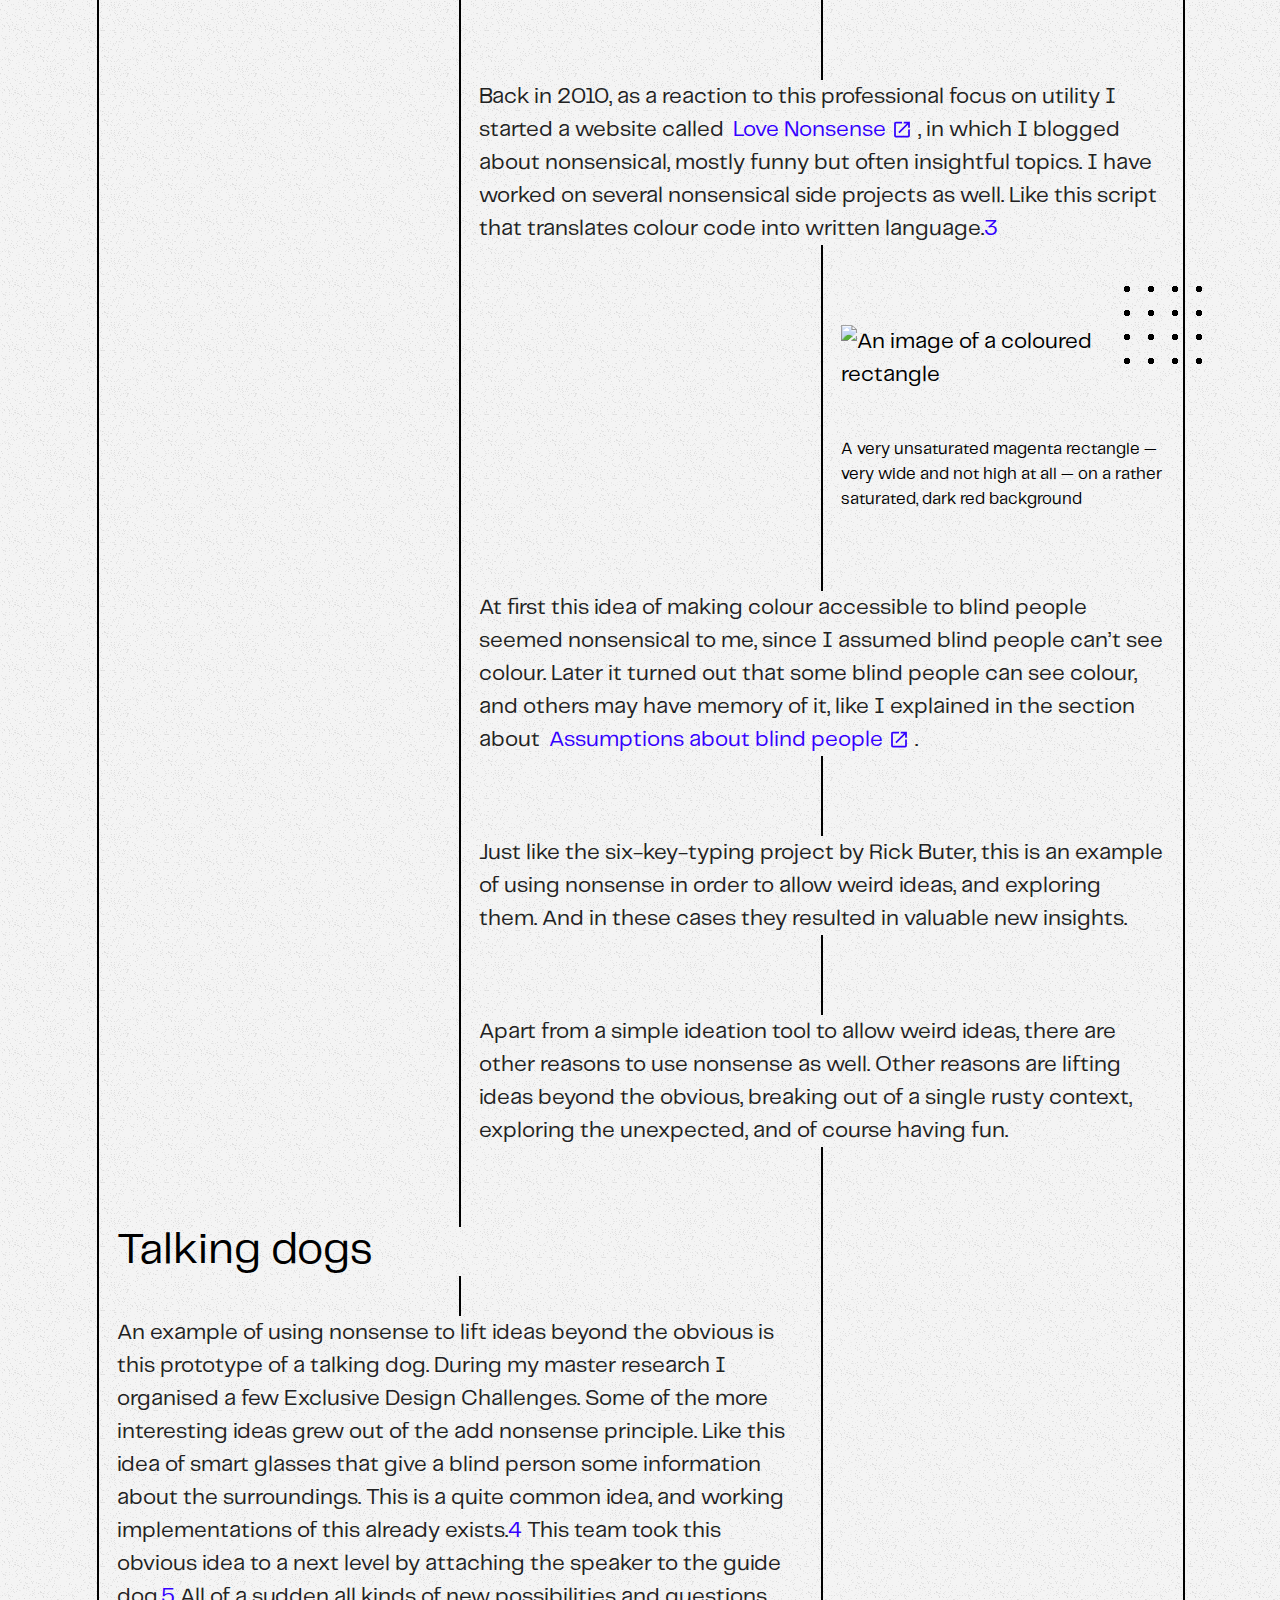
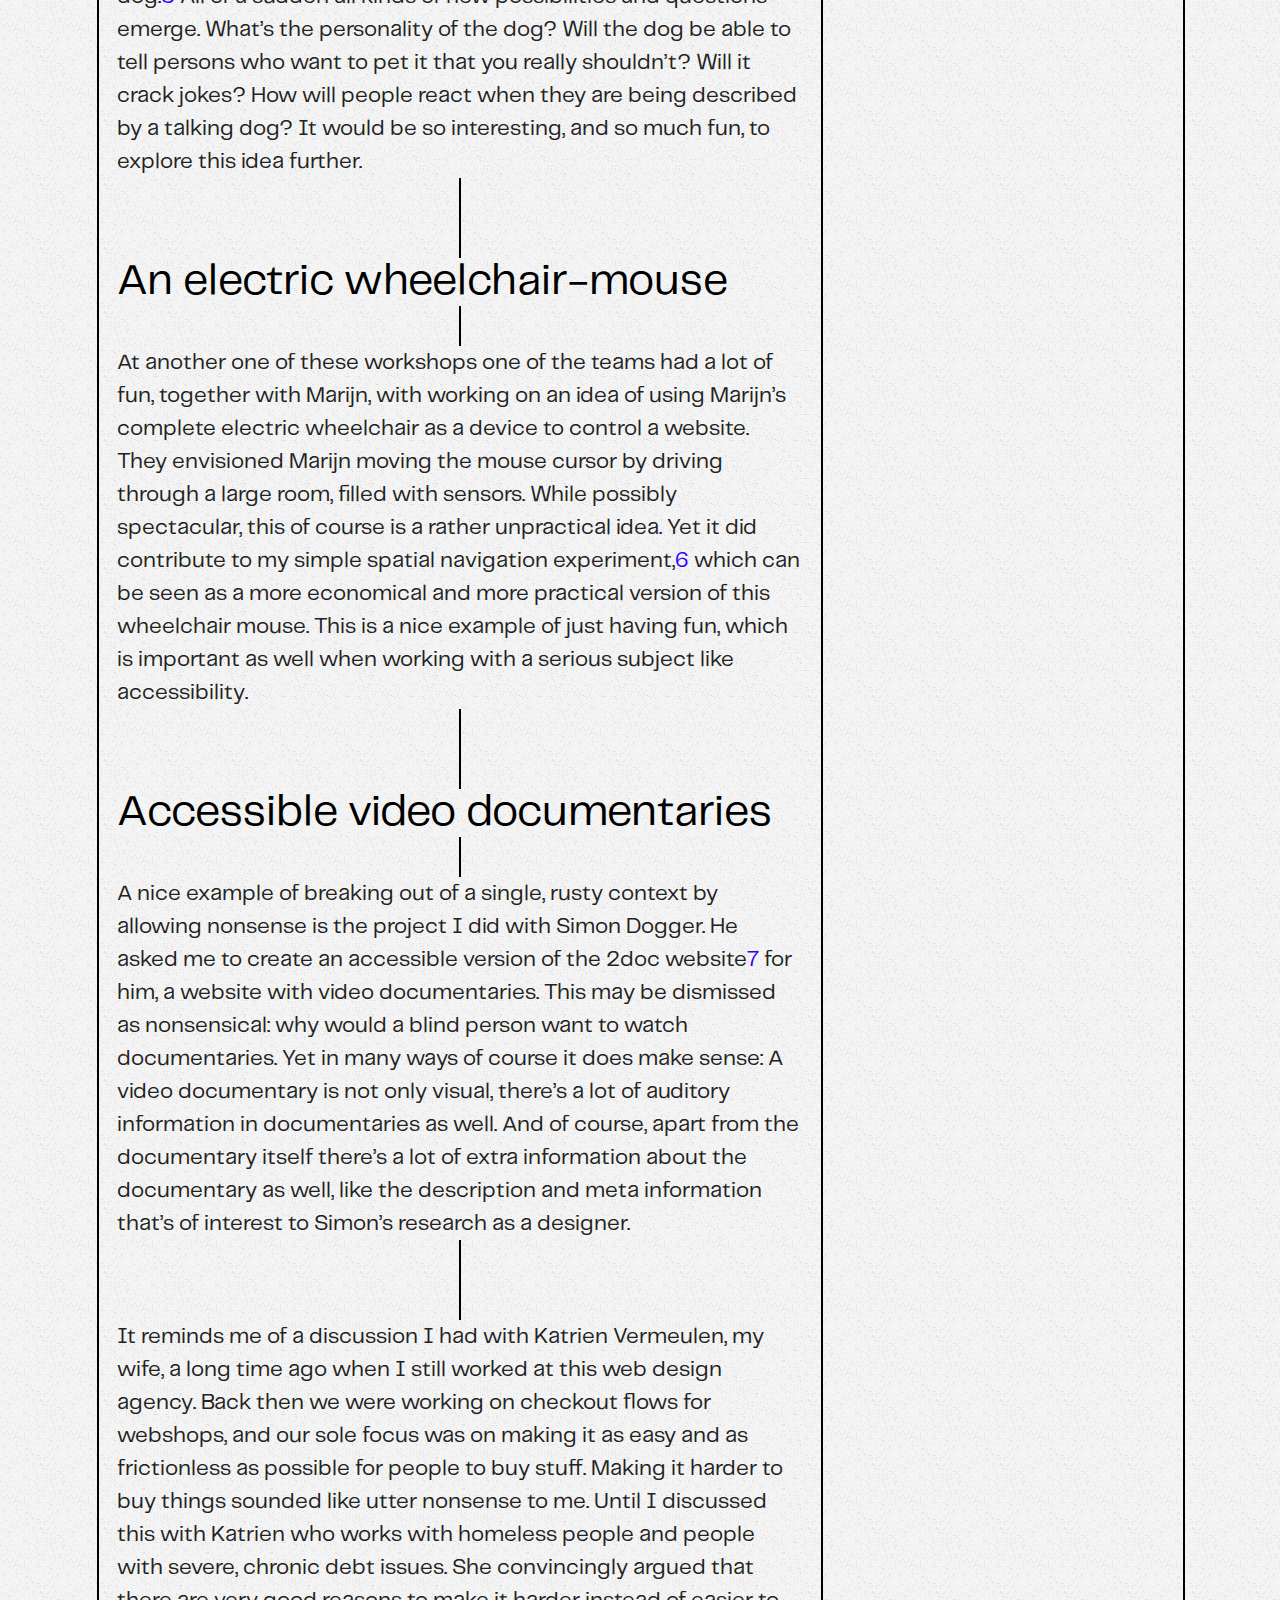
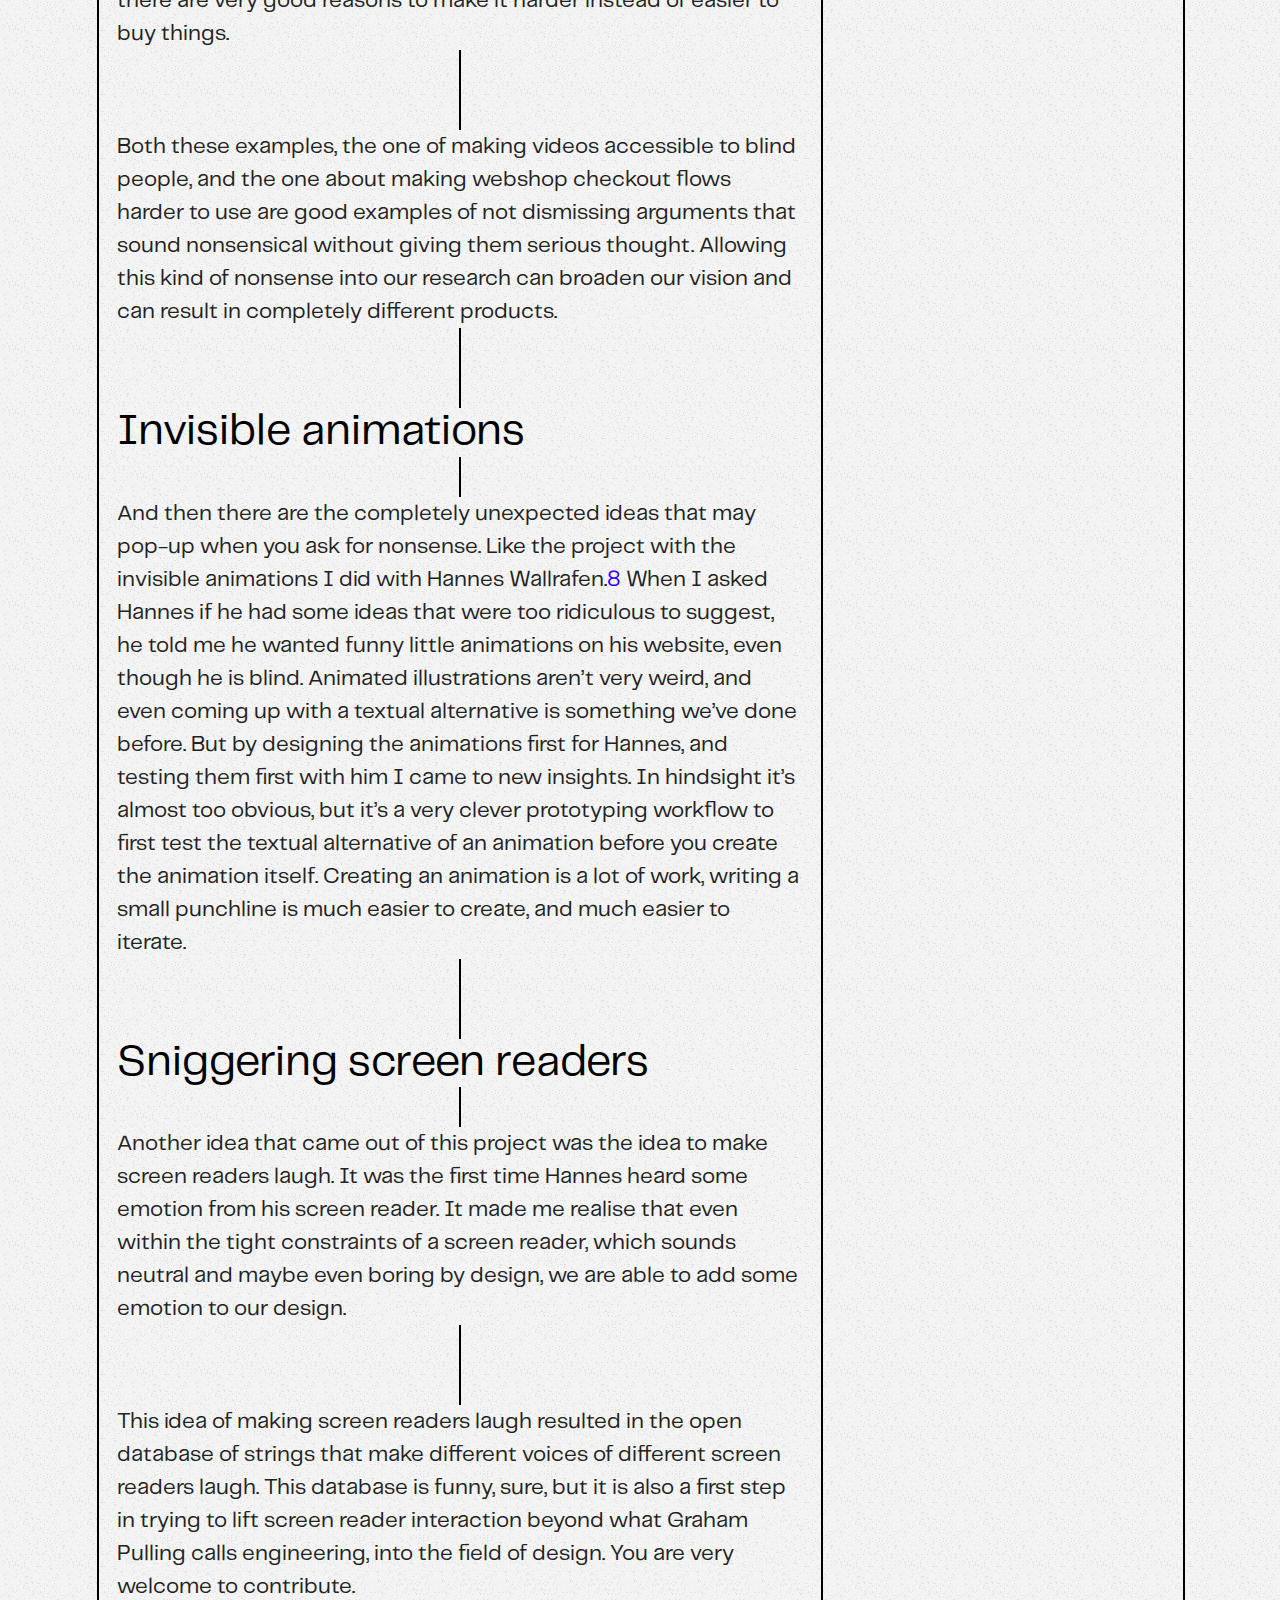
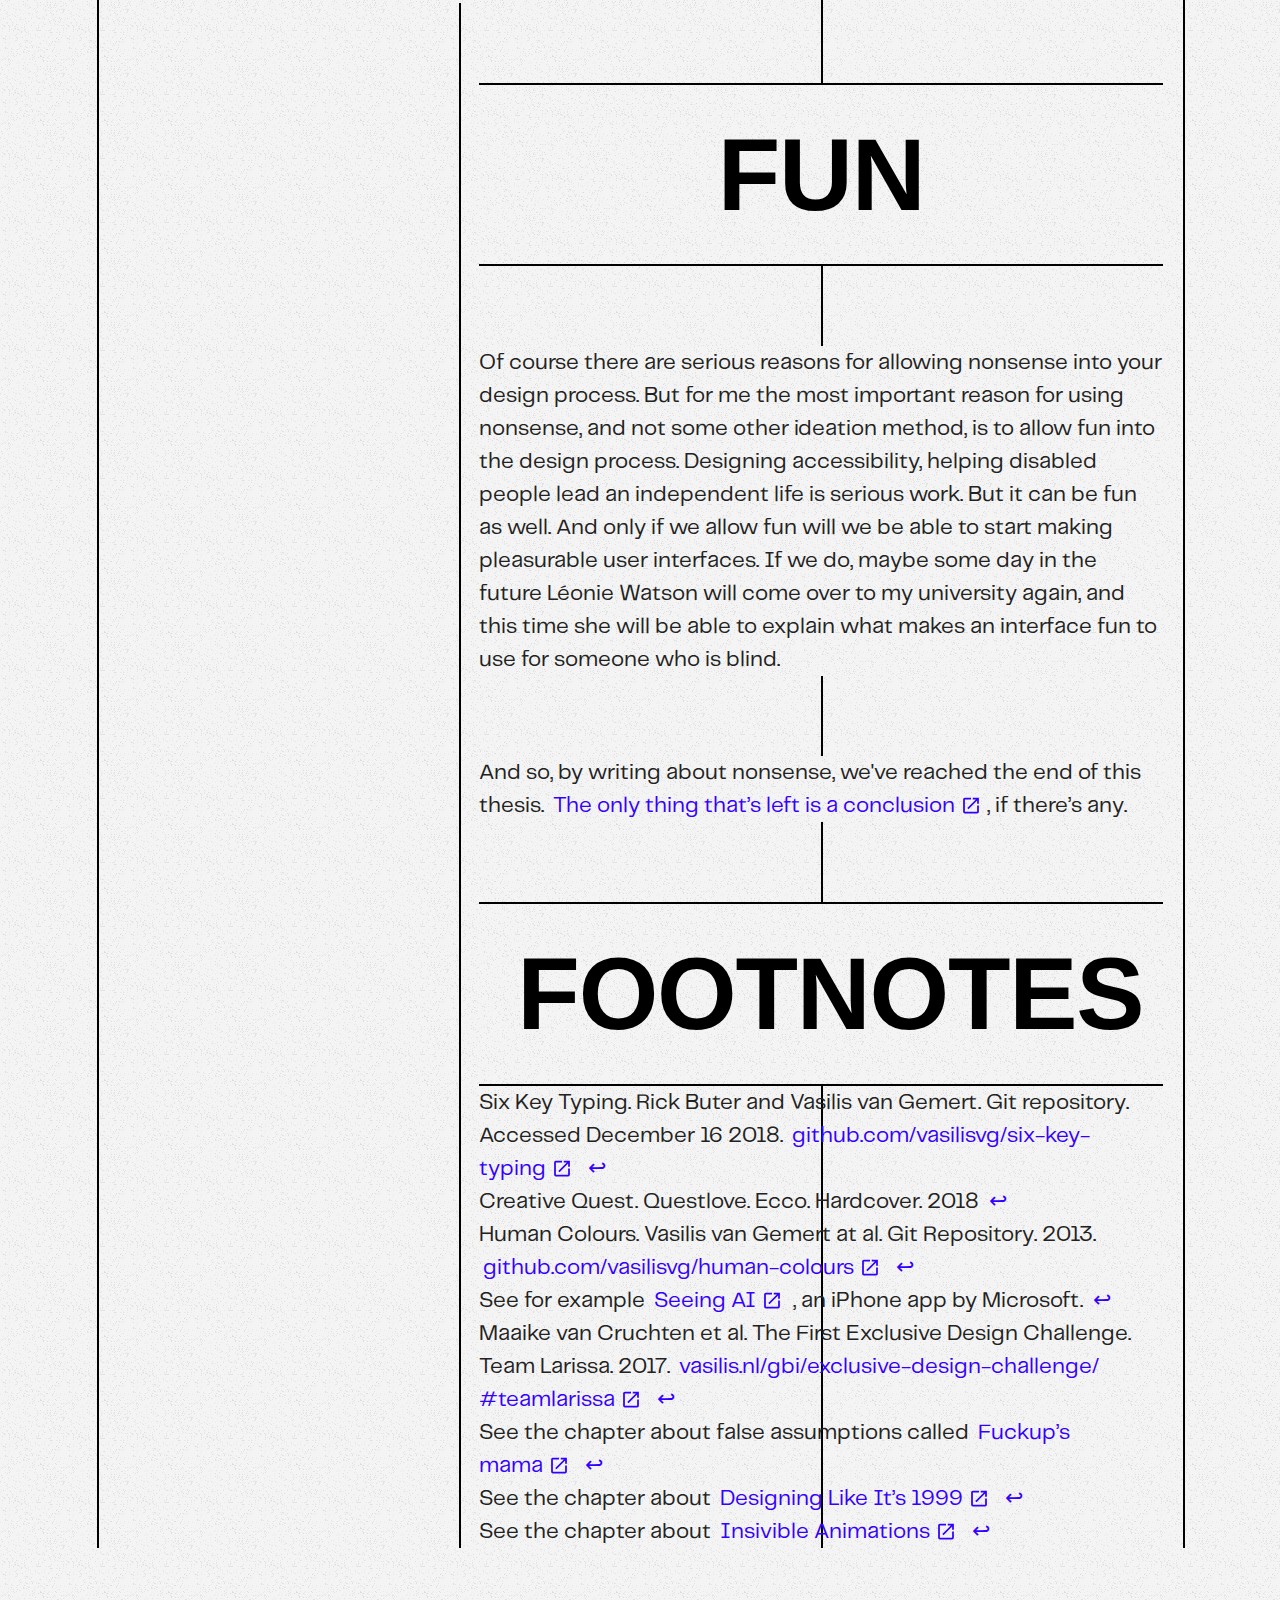
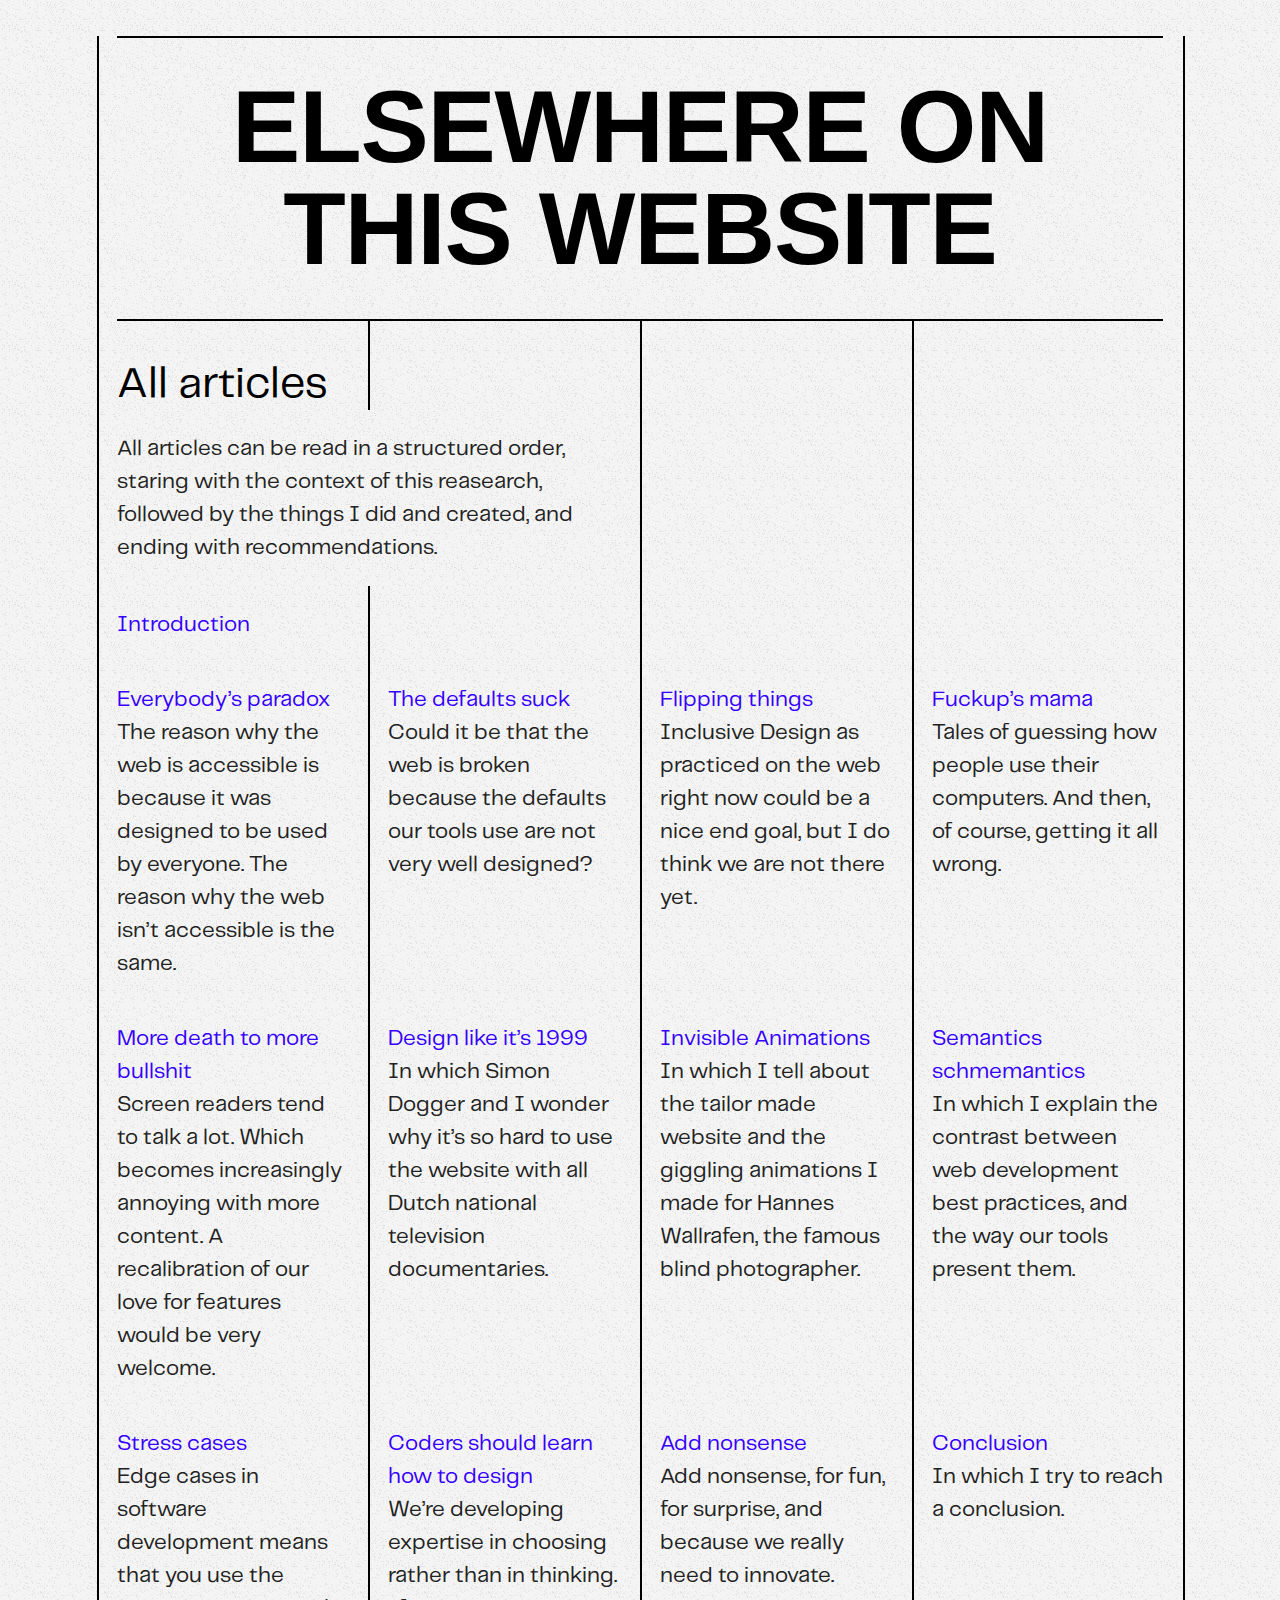
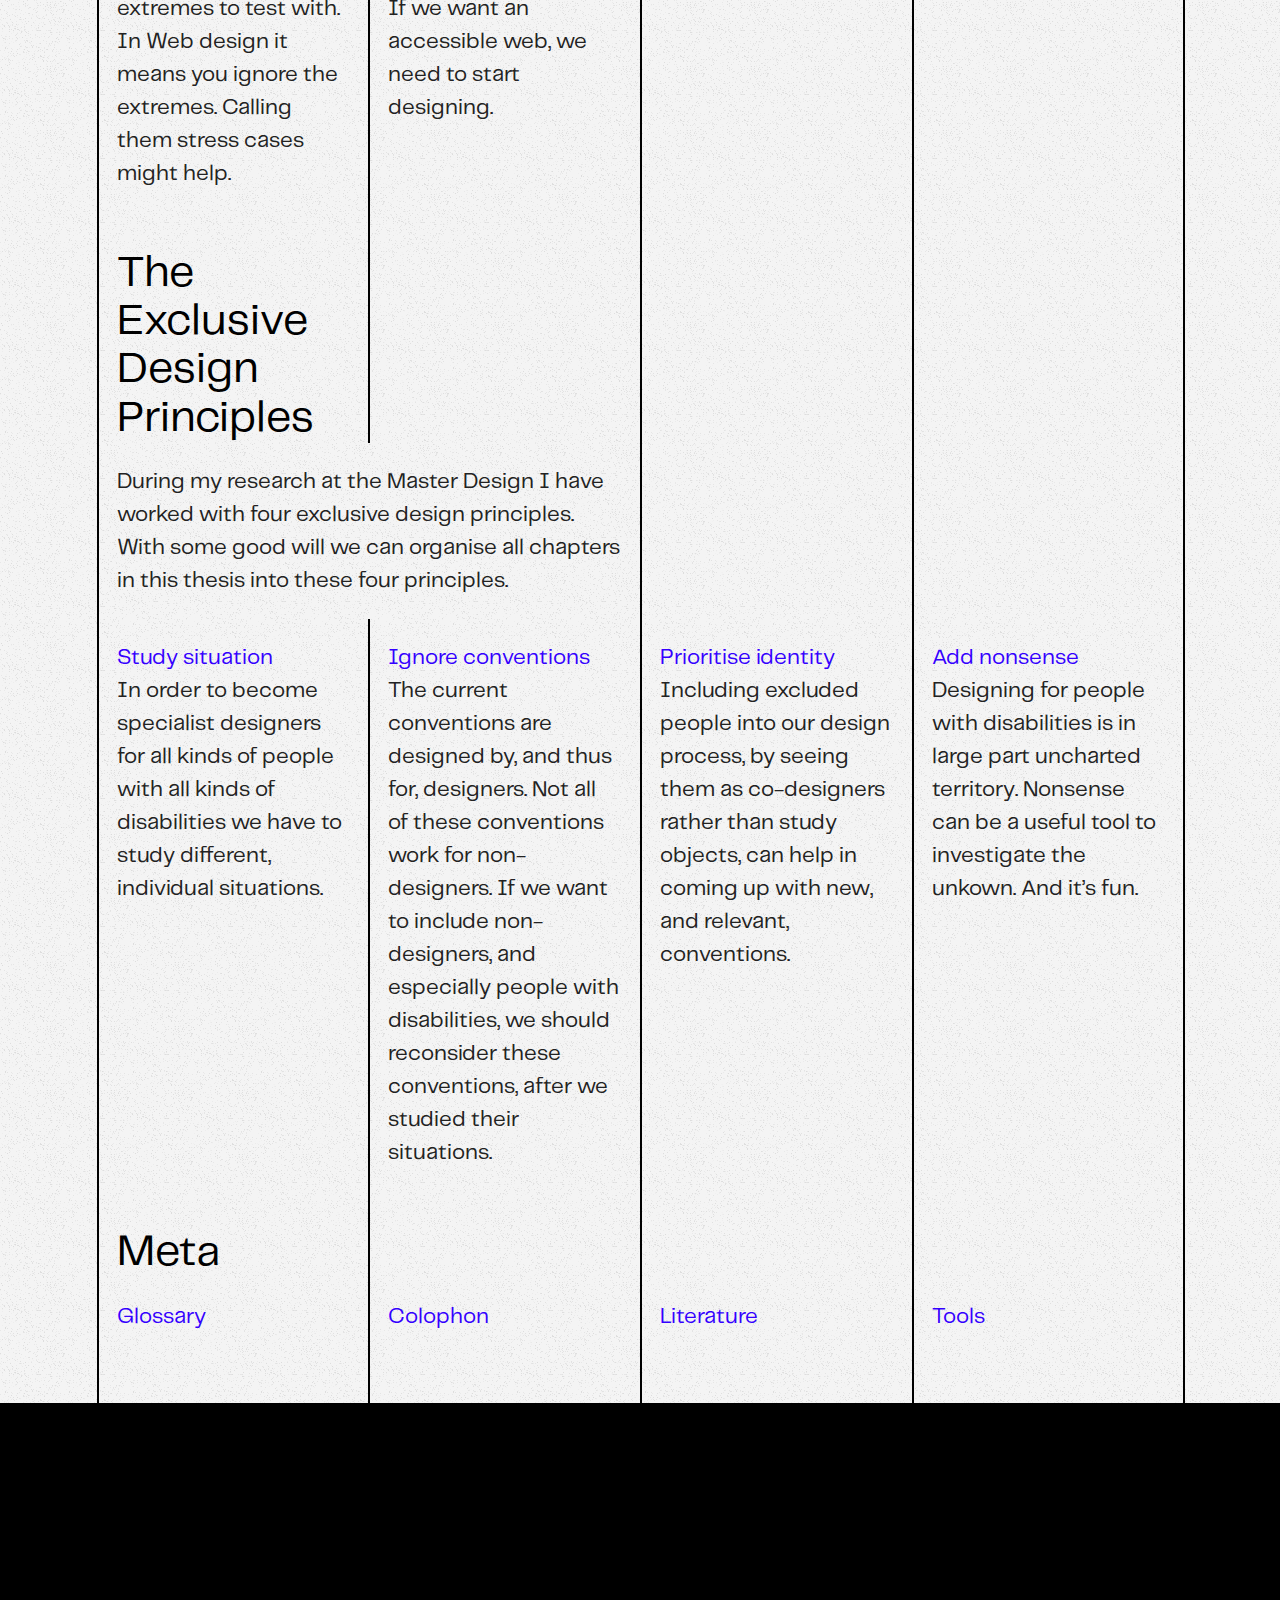
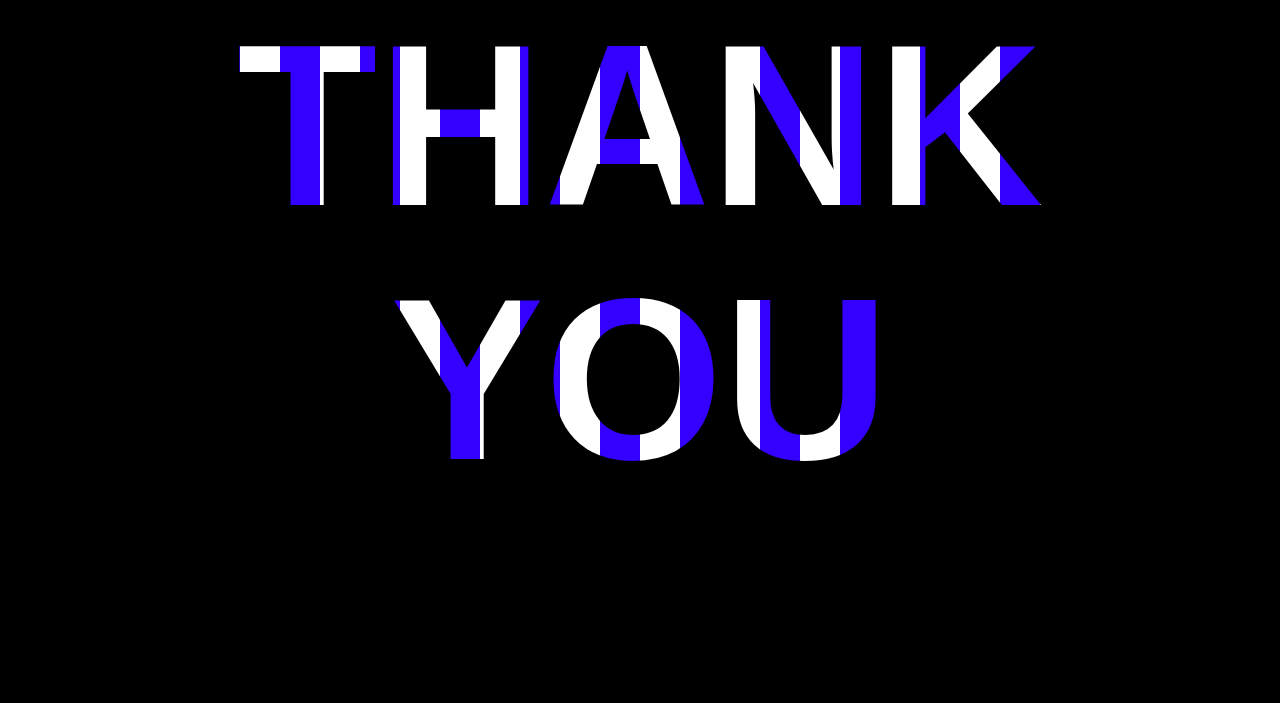
==== commit 412550d0: "Worked some more on the article.." ====
--- a/zengarden/index.html
+++ b/zengarden/index.html
@@ -8,6 +8,31 @@
 </head>
 <body>
 
+<svg xmlns="http://www.w3.org/2000/svg" version="1.1" class="svg-filter">
+		<defs>
+				<filter id="vibrate-0">
+						<feTurbulence id="turbulence" baseFrequency="0.02" numOctaves="3" result="noise" seed="0"></feTurbulence>
+						<feDisplacementMap id="displacement" in="SourceGraphic" in2="noise" scale="3"></feDisplacementMap>
+				</filter>
+				<filter id="vibrate-1">
+						<feTurbulence id="turbulence" baseFrequency="0.02" numOctaves="3" result="noise" seed="1"></feTurbulence>
+						<feDisplacementMap in="SourceGraphic" in2="noise" scale="5"></feDisplacementMap>
+				</filter>
+				<filter id="vibrate-2">
+						<feTurbulence id="turbulence" baseFrequency="0.02" numOctaves="3" result="noise" seed="2"></feTurbulence>
+						<feDisplacementMap in="SourceGraphic" in2="noise" scale="3"></feDisplacementMap>
+				</filter>
+				<filter id="vibrate-3">
+						<feTurbulence id="turbulence" baseFrequency="0.02" numOctaves="3" result="noise" seed="3"></feTurbulence>
+						<feDisplacementMap in="SourceGraphic" in2="noise" scale="5"></feDisplacementMap>
+				</filter>
+				<filter id="vibrate-4">
+						<feTurbulence id="turbulence" baseFrequency="0.02" numOctaves="3" result="noise" seed="4"></feTurbulence>
+						<feDisplacementMap in="SourceGraphic" in2="noise" scale="3"></feDisplacementMap>
+				</filter>
+		</defs>
+</svg>
+
 <main>
 	<h1>Add nonsense</h1>
 
--- a/zengarden/styles.css
+++ b/zengarden/styles.css
@@ -15,21 +15,25 @@
   /* Colors */
   --black: #000;
   --white: #fff;
+  --color-primary: #3400ff;
   --color-background: #f4f4f4;
   --color-grid-lines: #000;
 
   --grid-lines-width: 2px;
 
-  /* Typography */
-  --h1-font-size: 10vw;
-
   /* Spacing */
+  --grid-gap: 4rem;
   --margin: 6vw;
 
   /* Easings */
   --easeInOutCubic: cubic-bezier(0.65, 0, 0.35, 1);
 
+  /* Grid */
+  --main-grid: var(--margin) repeat(3, minmax(0, 1fr)) var(--margin);
+  --secondary-grid: var(--margin) repeat(4, 1fr) var(--margin);
+
   /* Misc */
+  /* Used as background texture */
   --noise: url('[data-uri]');
 }
 
@@ -59,7 +63,14 @@
   font-display: swap;
 }
 
+@import url('https://fonts.googleapis.com/css2?family=Kanit:wght@800&display=swap');
+
 /* Base */
+
+.svg-filter {
+  width: 0;
+  height: 0;
+}
 
 *, *::before, *::after {
   box-sizing: inherit;
@@ -74,6 +85,7 @@
   display: flex;
   flex-direction: column;
   font-family: 'Telegraf', -apple-system, BlinkMacSystemFont, 'Segoe UI', Roboto, Oxygen, Ubuntu, Cantarell, 'Open Sans', 'Helvetica Neue', sans-serif;
+  color: var(--black);
   font-size: 22px;
   line-height: 1.5;
   background-color: var(--color-background);
@@ -90,8 +102,8 @@
 main {
   position: relative;
   display: grid;
-  grid-template-columns: var(--margin) repeat(3, minmax(0, 1fr)) var(--margin);
-  gap: 4em 2em;
+  grid-template-columns: var(--main-grid);
+  gap: calc(2 * var(--grid-gap)) var(--grid-gap);
   margin: 2em auto 0 auto;
   border-top: var(--grid-lines-width) solid var(--color-grid-lines);
   padding-top: 2em;
@@ -107,18 +119,18 @@
   height: 100%;
   border-left: var(--grid-lines-width) solid var(--color-grid-lines);
   border-right: var(--grid-lines-width) solid var(--color-grid-lines);
-  margin-left: -1em;
+  margin-left: calc(var(--grid-gap) / -2);
   z-index: -3;
 }
 
 main::before {
   grid-column: 3 / 3;
-  width: calc(100% + 2em - var(--grid-lines-width));
+  width: calc(100% + var(--grid-gap) + var(--grid-lines-width));
 }
 
 main::after {
-  left: calc(var(--margin) + 2em);
-  right: calc(var(--margin) + 1em - var(--grid-lines-width));
+  left: calc(var(--margin) + var(--grid-gap));
+  right: calc(var(--margin) + calc(var(--grid-gap) / 2) - var(--grid-lines-width));
 }
 
 footer {
@@ -127,7 +139,7 @@
 
 footer::before {
   grid-column: 2 / 4;
-  width: calc(100% + 2em + var(--grid-lines-width));
+  width: calc(100% + var(--grid-gap) + var(--grid-lines-width));
   background: linear-gradient(
     90deg,
     transparent calc(50% - 1px),
@@ -139,22 +151,25 @@
 
 footer::after {
   grid-column: 5 / 6;
-  width: calc(100% + 2em)
+  width: calc(100% + var(--grid-gap) + var(--grid-lines-width));
 }
 
 /* Typography */
 
-h1, h2, h3 {}
-
-h1 {
+/* Animate the text using an SVG filter */
+h1, h2 {
+  animation: vibrateAnimation 0.3s linear infinite;
+}
+
+main h1 {
   position: relative;
-  font-family: 'Kanit';
+  font-family: 'Kanit', -apple-system, BlinkMacSystemFont, 'Segoe UI', Roboto, Oxygen, Ubuntu, Cantarell, 'Open Sans', 'Helvetica Neue', sans-serif;
   font-weight: 800;
   font-size: clamp(42px, 13.8vw, 250px);
   letter-spacing: -.02em;
   padding: 0rem 0;
   white-space: nowrap;
-  grid-column: 1 / -1 !important;
+  grid-column: 1 / -1;
   text-transform: uppercase;
   line-height: .8;
   text-align: center;
@@ -163,8 +178,8 @@
   background-image: var(--noise);
 }
 
-h1::before,
-h1::after {
+main h1::before,
+main h1::after {
   content: "Add nonsense";
   color: var(--color-background);
   -webkit-text-stroke: var(--grid-lines-width) var(--black);
@@ -192,7 +207,7 @@
   grid-column: 1 / -1;
   background-color: var(--color-background);
   background-image: var(--noise);
-  font-family: 'Kanit';
+  font-family: 'Kanit', -apple-system, BlinkMacSystemFont, 'Segoe UI', Roboto, Oxygen, Ubuntu, Cantarell, 'Open Sans', 'Helvetica Neue', sans-serif;
   text-transform: uppercase;
   font-weight: 800;
   font-size: clamp(20px, 8vw, 150px);
@@ -207,13 +222,55 @@
 
 h3 {
   font-size: 2em;
+  line-height: 1.1;
+}
+
+h2 ~ p {
+  background-color: var(--color-background);
+  background-image: var(--noise);
+}
+
+p {
+  color: #222;
 }
 
 /* Links */
 
+a[href] {
+  color: var(--color-primary);
+  text-decoration: none;
+}
+
 /* External links */
-a[href*="//"]:not([href^="#"]) {
-  color: red;
+main a[href*="//"]:not([href^="#"]) {
+  padding: 2px 4px;
+  /* box-shadow: inset 0 -0.5em rgb(255 0 0 / 8%); */
+  /* transition: box-shadow .2s var(--easeInOutCubic); */
+  transition: background-color .15s var(--easeInOutCubic), color .15s var(--easeInOutCubic);
+}
+
+main a[href*="//"]:not([href^="#"])::after {
+  content: "";
+  padding-left: 24px;
+  background-image: url("data:image/svg+xml,%3Csvg xmlns='http://www.w3.org/2000/svg' viewBox='0 0 24 24'%3E%3Cpath fill='000' d='M14 3v2h3.59l-9.83 9.83 1.41 1.41L19 6.41V10h2V3m-2 16H5V5h7V3H5c-1.11 0-2 .9-2 2v14a2 2 0 002 2h14a2 2 0 002-2v-7h-2v7z'/%3E%3C/svg%3E");
+  background-size: 100% 100%;
+  background-repeat: no-repeat;
+  background-position: center;
+  margin-left: 0.2em;
+  filter: invert(16%) sepia(75%) saturate(4607%) hue-rotate(253deg) brightness(83%) contrast(155%);
+  transition: filter .15s var(--easeInOutCubic);
+}
+
+main a[href*="//"]:not([href^="#"]):hover,
+main a[href*="//"]:not([href^="#"]):focus {
+  background-color: var(--color-primary);
+  color: var(--white);
+  outline: 0;
+}
+
+main a[href*="//"]:not([href^="#"]):hover::after,
+main a[href*="//"]:not([href^="#"]):focus::after {
+  filter: invert(1);
 }
 
 /* Content */
@@ -233,18 +290,31 @@
   border-top: var(--grid-lines-width) solid var(--color-grid-lines);
   border-bottom: var(--grid-lines-width) solid var(--color-grid-lines);
   padding: .75em 0;
+  z-index: 1;
 }
 
 figure {
   display: grid;
   grid-template-columns: repeat(2, 1fr);
-  column-gap: 2em;
+  column-gap: var(--grid-gap);
   row-gap: .75em;
+}
+
+figure:nth-of-type(-n+3) {
+  perspective: 70vw;
+}
+
+figure:nth-of-type(4) {
+  grid-column: 4;
+}
+
+figure:nth-of-type(4) figcaption {
+  grid-column: 1 / -1;
 }
 
 figure::before {
   content: "";
-  background-image: radial-gradient(#000 3px, #ffffff00 0px);
+  background-image: radial-gradient(var(--black) 3px, rgba(255, 255, 255, 0) 0px);
   background-size: 24px 24px;
   width: 96px;
   height: 96px;
@@ -279,6 +349,18 @@
   grid-row: 1;
 }
 
+figure:nth-of-type(-n+3) img {
+  clip-path: polygon(0% 0, 100% 0, 100% 100%, 0% 100%);
+  transform: rotateX(0deg) scaleY(1);
+  transition: clip-path .2s var(--easeInOutCubic) .3s, transform .3s var(--easeInOutCubic);
+}
+
+figure:nth-of-type(-n+3) img:hover {
+  clip-path: polygon(9% 0, 92% 0, 100% 100%, 1% 100%);
+  transform: rotateX(-40deg) scaleY(1.4);
+  transition: clip-path .2s var(--easeInOutCubic), transform .3s var(--easeInOutCubic) .2s;
+}
+
 figure:first-of-type {
   grid-row: 3;
 }
@@ -298,15 +380,29 @@
 
 video {
   grid-column: 2 / -2;
+  width: 100%;
   max-width: 1000px;
   margin: 0 auto;
-  padding: 1em;
+  padding: calc(var(--grid-gap) / 2) 0;
   background-color: var(--color-background);
   background-image: var(--noise);
 }
 
 aside {
-  background: #eee;
+  grid-column: 1 / -1;
+  display: grid;
+  grid-template-columns: var(--main-grid);
+  gap: calc(2 * var(--grid-gap)) var(--grid-gap);
+}
+
+aside > * {
+  grid-column: 2 / -3;
+  background-color: var(--color-background);
+  background-image: var(--noise);
+}
+
+aside h3 {
+  margin-bottom: calc(-1 * var(--grid-gap));
 }
 
 main p:nth-child(3) {
@@ -321,26 +417,28 @@
 
 footer {
   display: grid;
-  grid-template-columns: var(--margin) repeat(4, 1fr) var(--margin);
-  gap: 2em;
-  margin: 4em 0;
+  grid-template-columns: var(--secondary-grid);
+  gap: var(--grid-gap);
+  margin: 4em 0 0;
 }
 
 footer section:last-child {
-  grid-column: 2 / -2;
-  text-align: center;
+  grid-template-columns: var(--secondary-grid);
+  grid-column: 1 / -1;
+}
+
+footer section:last-child h3 {
+  grid-column: 2;
 }
 
 footer section:last-child ul {
   display: grid;
-  grid-template-columns: repeat(4, 140px);
+  grid-template-columns: var(--secondary-grid);
   justify-content: center;
 }
 
-footer section:last-child ul li:nth-child(4) {
-  grid-column: 1 / -1;
-  grid-row: 2;
-  margin-top: 40px;
+footer section:last-child ul li:first-child {
+  grid-column: 2;
 }
 
 footer li {
@@ -349,19 +447,26 @@
   margin-bottom: -2px;
 }
 
-footer a::before {
+footer a::before,
+footer a::after {
   content: '';
   position: absolute;
-  left: -1em;
+  left: calc(var(--grid-gap) / -2);
   top: 0;
-  right: -1em;
+  right: calc(var(--grid-gap) / -2);
   bottom: 0;
+}
+
+footer a::after {
+  pointer-events: none;
+  transition: transform .4s cubic-bezier(0.84,-1.21, 0, 1);
+  transform: scale(0.9);
 }
 
 footer > section {
   display: grid;
   grid-template-columns: repeat(4, 1fr);
-  gap: 0 2em;
+  gap: 0 var(--grid-gap);
 }
 
 footer > section h3 + p {
@@ -375,20 +480,275 @@
   outline: none;
 }
 
-footer a:hover::before,
-footer a:focus::before {
+footer a:hover::after,
+footer a:focus::after {
   background-color: rgb(6 0 255 / 3%);
-  border-top: 2px solid #000;
-  border-bottom: 2px solid #000;
+  border-top: var(--grid-lines-width) solid var(--black);
+  border-bottom: var(--grid-lines-width) solid var(--black);
+  transform: scale(1)
 }
 
 footer ul, footer ol {
   grid-column: 1 / -1;
   display: grid;
   grid-template-columns: repeat(4, 1fr);
-  gap: 0 2em;
-}
-
-footer ul li:first-child {
+  gap: 0 var(--grid-gap);
+}
+
+footer section:first-of-type ul li:first-child {
   grid-column: 1 / -1;
+}
+
+/* Media */
+
+@media screen and (max-width: 1024px) {
+  :root {
+    --margin: 3vw;
+    --grid-gap: 3rem;
+  }
+
+  body {
+    font-size: 20px;
+  }
+
+  footer {
+    grid-template-columns: var(--main-grid);
+  }
+
+  footer > section,
+  footer ul,
+  footer ol {
+    grid-template-columns: repeat(3, 1fr);
+  }
+}
+
+@media screen and (max-width: 768px) {
+  :root {
+    --main-grid: var(--margin) repeat(2, minmax(0, 1fr)) var(--margin);
+  }
+
+  main > *:not(aside):not(h1),
+  main > p:first-of-type,
+  aside > * {
+    grid-column: 2 / -2;
+  }
+
+  main p:nth-child(3),
+  figure:nth-of-type(3) + p,
+  figure:nth-of-type(4) {
+    grid-column: 2;
+  }
+
+  main::before {
+    border-right: 0;
+  }
+
+  figure:nth-of-type(2) + p {
+    grid-row: initial;
+  }
+
+  footer::after {
+    display: none;
+  }
+
+  footer > section,
+  footer ul,
+  footer ol {
+    grid-template-columns: repeat(2, 1fr);
+  }
+}
+
+@media screen and (max-width: 540px) {
+  :root {
+    --margin: 1rem;
+  }
+
+  main,
+  aside {
+    gap: calc(1.5 * var(--grid-gap)) var(--grid-gap);
+  }
+
+  main p:nth-child(3),
+  figure:nth-of-type(3) + p,
+  figure:nth-of-type(4),
+  figure:nth-of-type(2) + p {
+    grid-column: 2 / -2;
+  }
+
+  main::before {
+    border-left: 0;
+  }
+
+  figure figcaption {
+    grid-column: 1 / -1;
+  }
+
+  footer > section,
+  footer ul,
+  footer ol {
+    grid-template-columns: 1fr;
+  }
+
+  footer::before {
+    background: none;
+  }
+
+  footer section:last-child ul {
+    grid-template-columns: var(--margin) 1fr var(--margin);
+  }
+
+  footer section:last-child ul li {
+    grid-column: 2;
+  }
+
+  footer section:last-child ul li:nth-child(4) {
+    grid-row: 5;
+  }
+}
+
+/* Only show these specific styles on screens and not on print */
+@media only screen {
+  footer section:last-child ul li:nth-child(4) {
+    grid-column: 1 / -1;
+    grid-row: 3;
+    margin-top: 50px;
+    width: 100vw;
+    height: 100vh;
+    display: grid;
+    align-items: center;
+    justify-content: center;
+    text-align: center;
+    background: var(--color-grid-lines);
+    font-size: 18vw;
+    line-height: 1.1;
+    font-weight: 800;
+    text-transform: uppercase;
+    font-family: 'Kanit', -apple-system, BlinkMacSystemFont, 'Segoe UI', Roboto, Oxygen, Ubuntu, Cantarell, 'Open Sans', 'Helvetica Neue', sans-serif;
+    padding: 0;
+  }
+  
+  footer section:last-child ul li:nth-child(4) a {
+    text-decoration: none;
+    background-image: -webkit-linear-gradient(0deg,
+      var(--white) 50%,
+      var(--color-primary) 50%);
+    background-size: 80px 100%;
+    color: transparent;
+    -webkit-background-clip: text;
+    background-clip: text;
+    animation: slidingLines 16s linear infinite,
+               vibrateAnimation 0.3s linear infinite;
+  }
+  
+  footer section:last-child ul li:nth-child(4) a::before {
+    display: none;
+  }
+  
+  footer section:last-child ul li:nth-child(4) a:hover {
+    --color-grid-lines: var(--color-primary)
+  }
+}
+
+/* Print styles */
+
+@media print {
+  :root {
+    --color-background: #fff;
+    --grid-lines-width: 1px;
+    --noise: none;
+  }
+
+  h1,
+  h2,
+  h3,
+  footer section:last-child ul li:nth-child(4) a {
+    animation: none;
+  }
+
+  body {
+    font-size: 12pt;
+  }
+
+  main {
+    gap: var(--grid-gap);
+  }
+
+  main > *:not(aside) {
+    grid-column: 2 / -2;
+  }
+
+  main::before, main::after, footer::before, footer::after {
+    height: 100vh;
+  }
+
+  h1::before, h1::after {
+    display: none;
+  }
+
+  h2 {
+    font-size: 22pt;
+    page-break-before: always;
+  }
+
+  h3 {
+    font-size: 16pt;
+  }
+
+  figure {
+    grid-column: 3 / 5;
+  }
+
+  figure::before {
+    display: none;
+  }
+
+  video {
+    display: none;
+  }
+
+  footer a::after {
+    transform: none;
+    border-top: var(--grid-lines-width) solid var(--black)
+  }
+
+  footer section:last-child ul {
+    grid-template-columns: var(--margin) repeat(5, 1fr) var(--margin);
+  }
+}
+
+/* Animations */
+
+@keyframes slidingLines {
+  0% {
+    background-position: 0 0;
+  }
+  50% {
+    background-position: -320px 0;
+  }
+  100% {
+    background-position: -640px 0;
+  }
+}
+
+@keyframes vibrateAnimation {
+  0% {
+    -webkit-filter: url("#vibrate-0");
+    filter: url("#vibrate-0");
+  }
+  25% {
+    -webkit-filter: url("#vibrate-1");
+    filter: url("#vibrate-1");
+  }
+  50% {
+    -webkit-filter: url("#vibrate-2");
+    filter: url("#vibrate-2");
+  }
+  75% {
+    -webkit-filter: url("#vibrate-3");
+    filter: url("#vibrate-3");
+  }
+  100% {
+    -webkit-filter: url("#vibrate-4");
+    filter: url("#vibrate-4");
+  }
 }